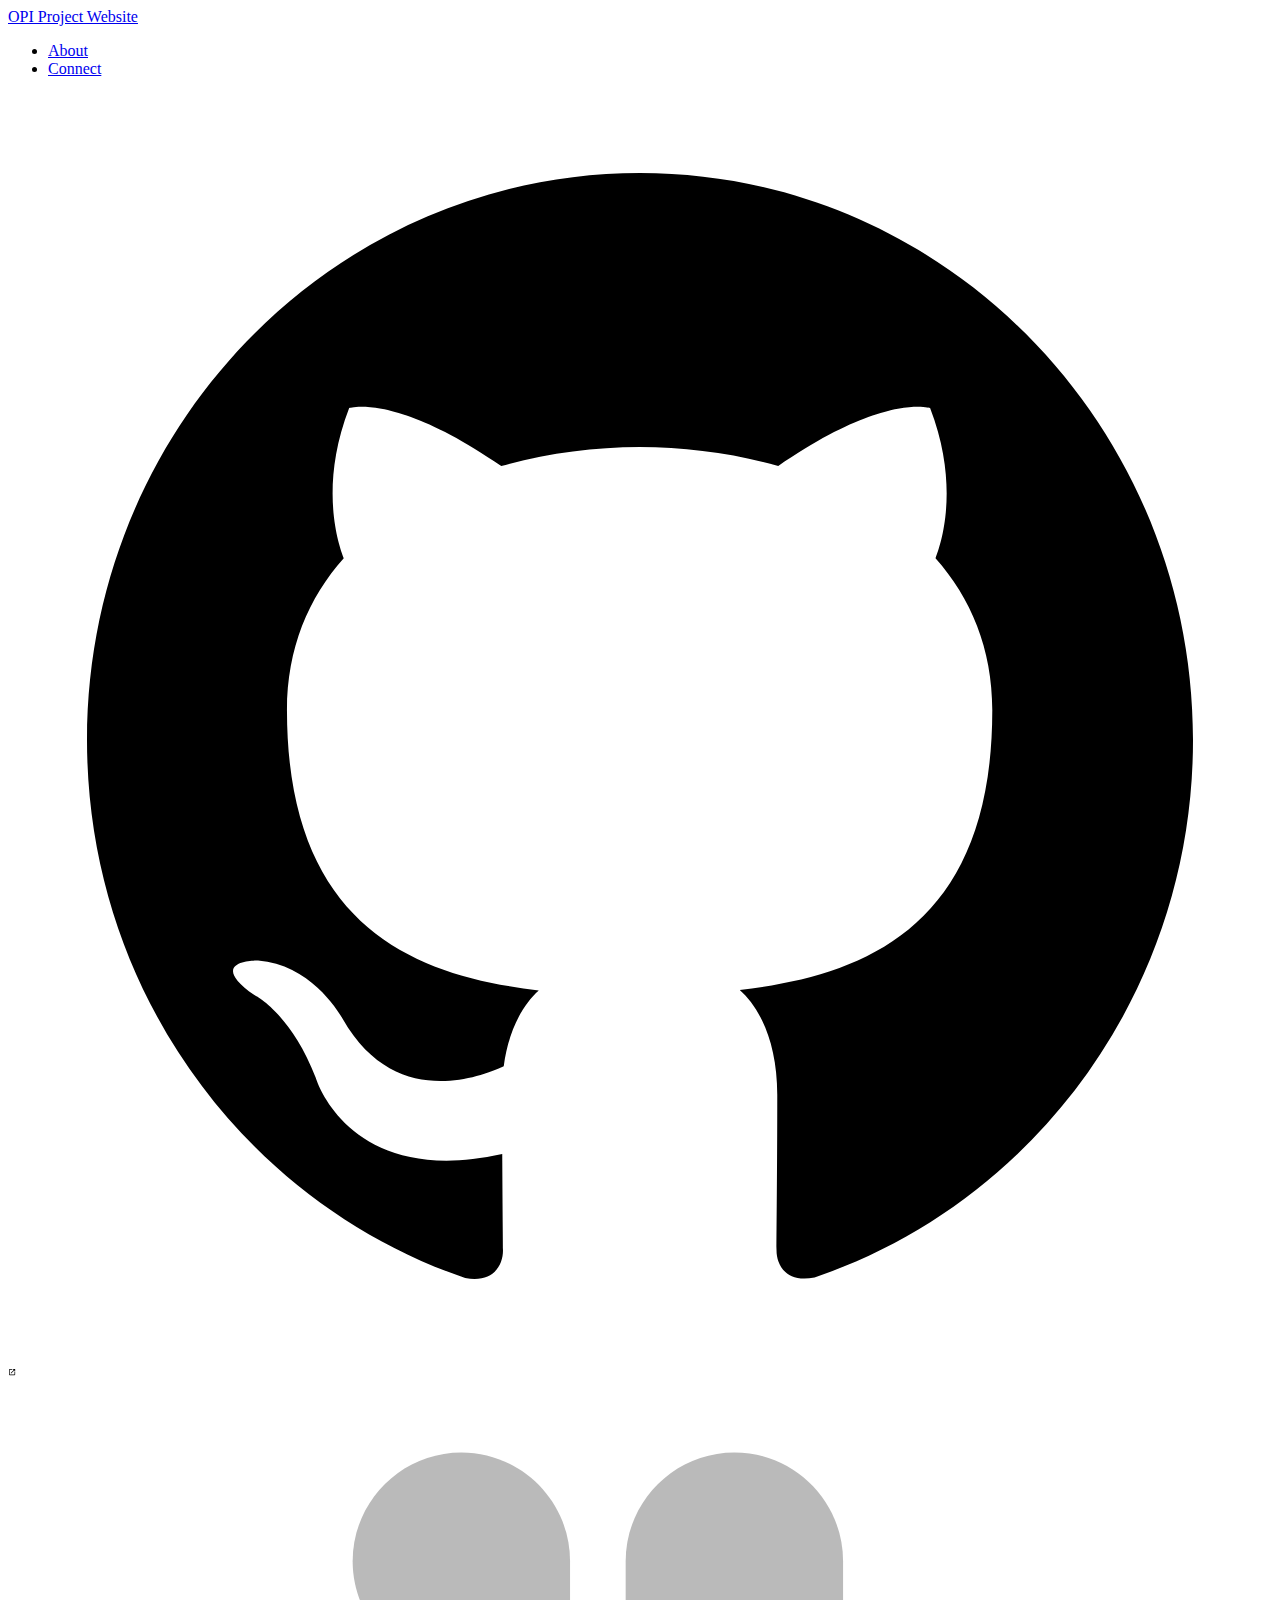
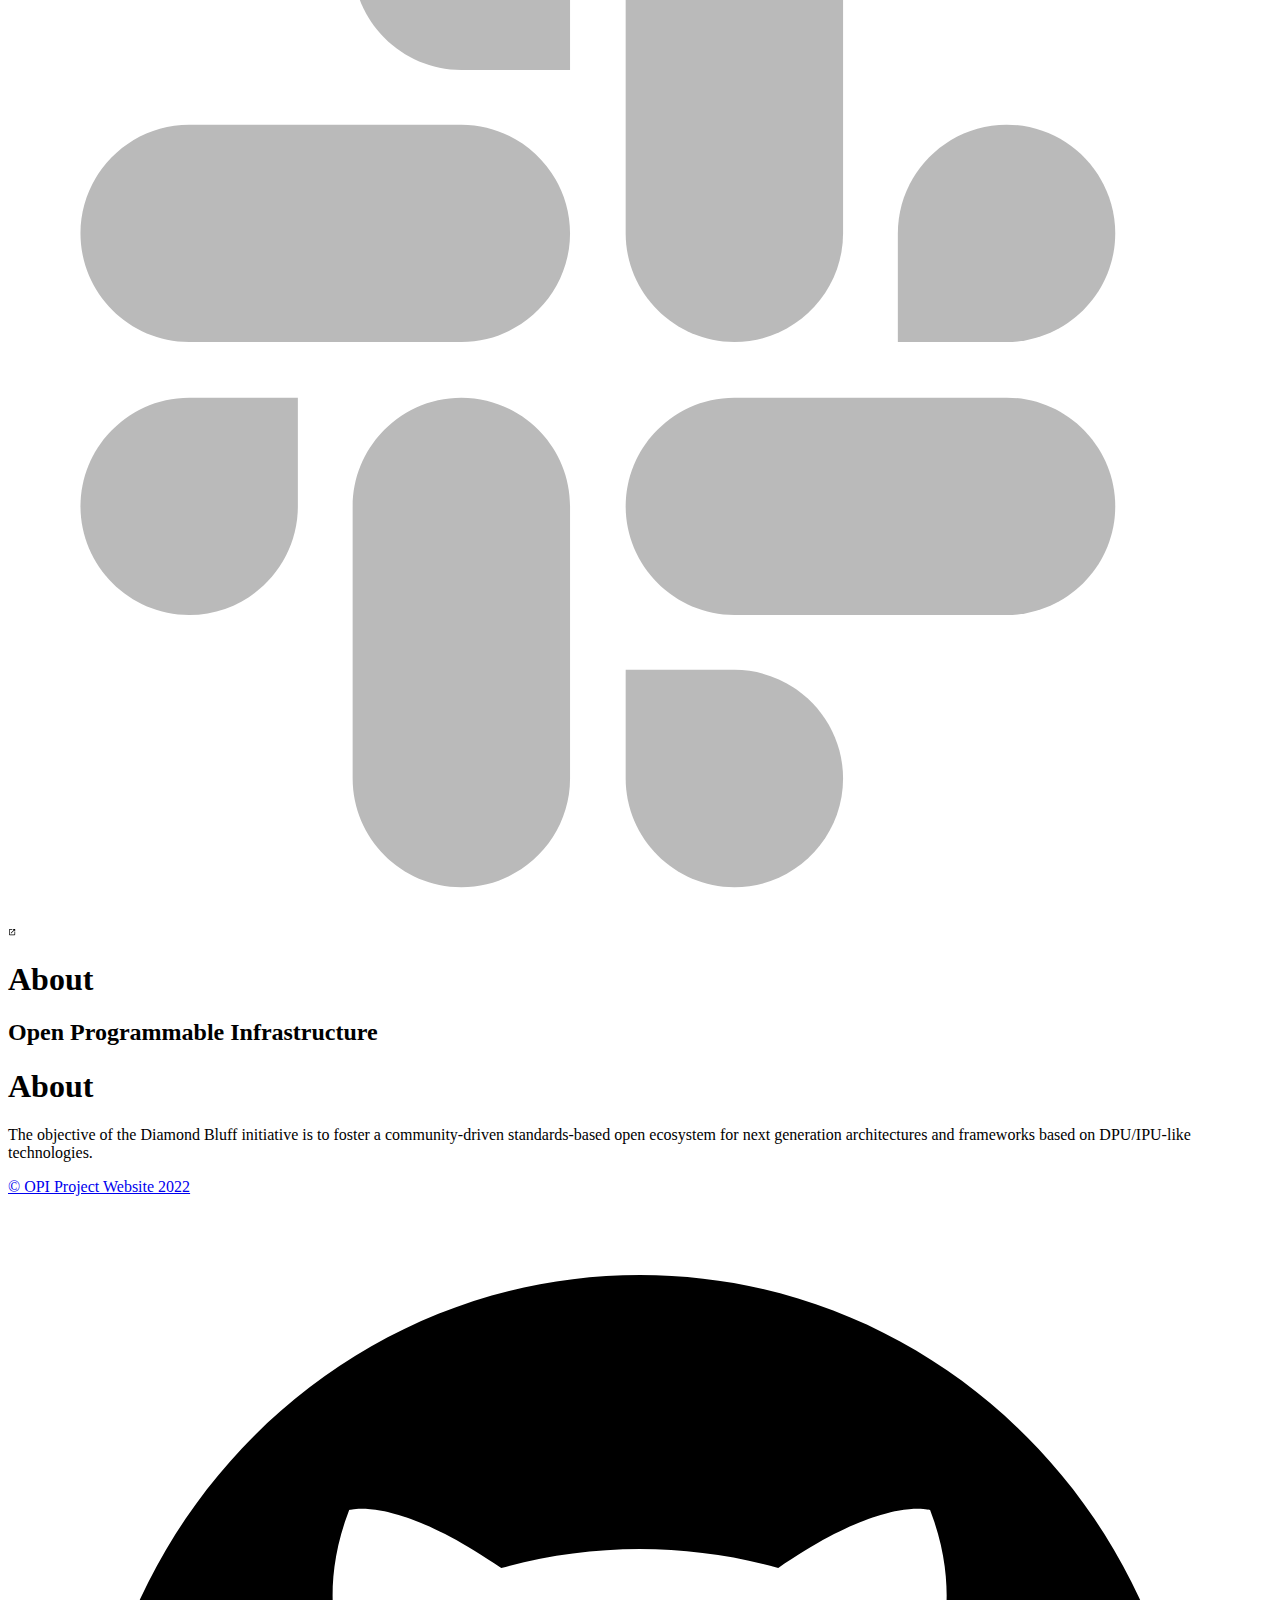
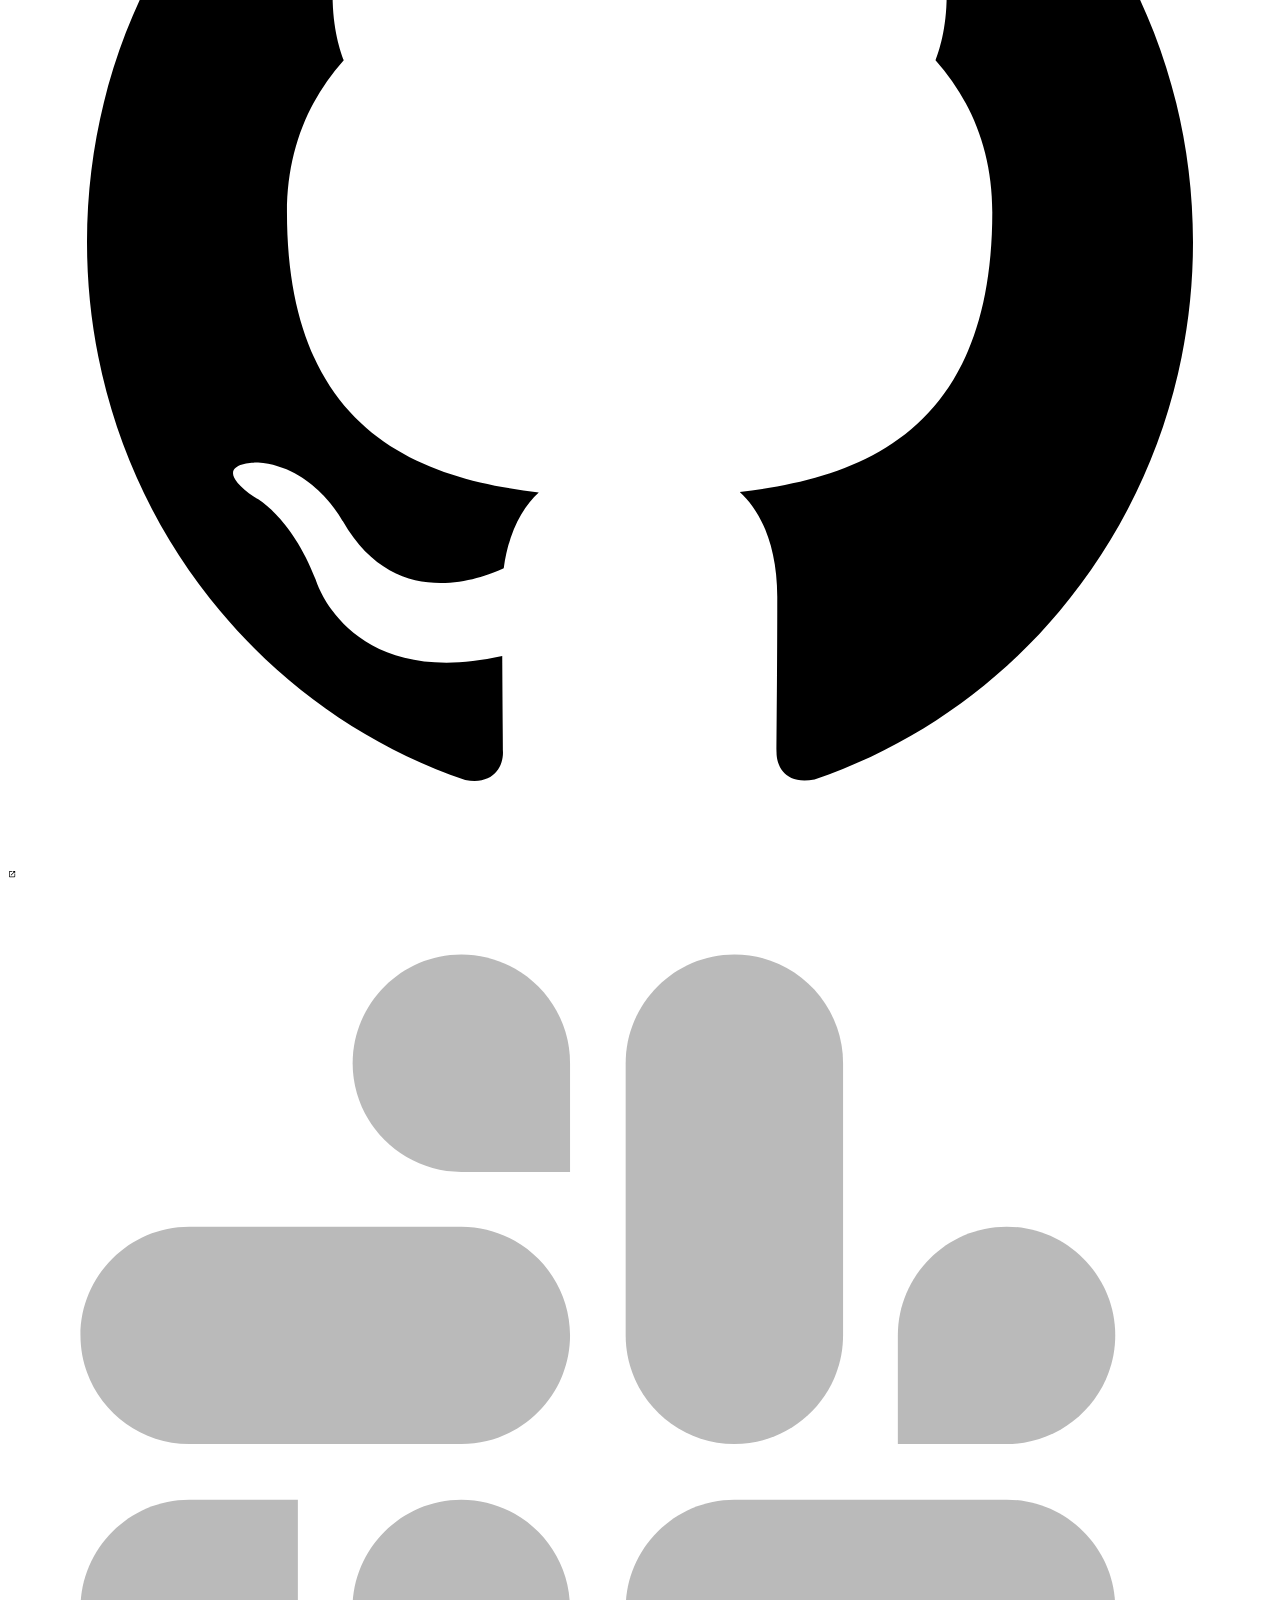
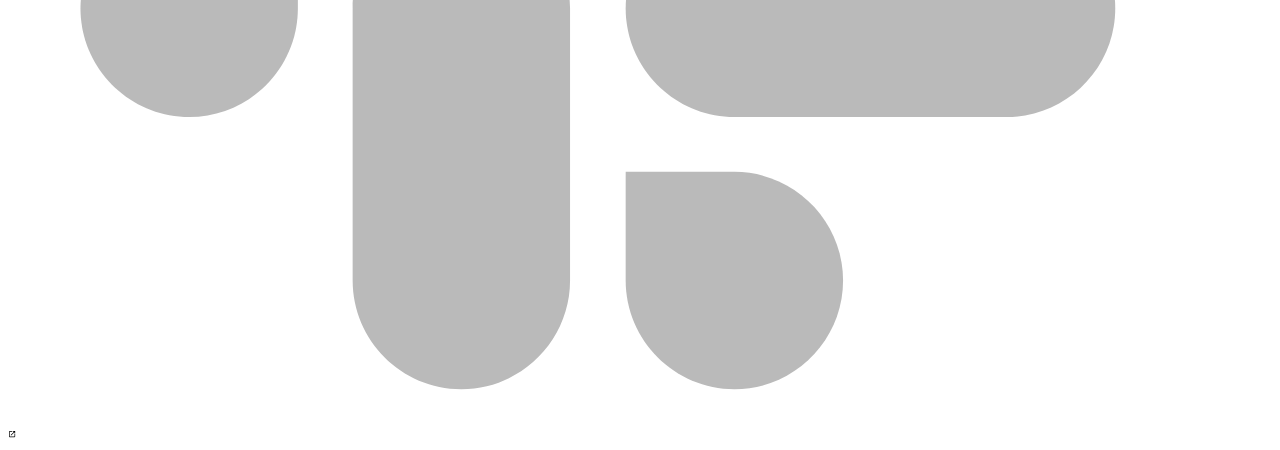
==== about/index.html @ c7d94b2c "deploy: b02a32636e5a30205571e48779e939ebb39cc291" ====
<!doctype html><html lang=en-us>
<head>
<meta charset=utf-8>
<meta http-equiv=x-ua-compatible content="IE=edge,chrome=1">
<title>About | OPI Project Website</title><meta name=viewport content="width=device-width,minimum-scale=1">
<meta name=description content="Open Programmable Infrastructure">
<meta name=generator content="Hugo 0.93.1">
<meta name=robots content="noindex, nofollow">
<link rel=stylesheet href=/ananke/css/main.min.css>
<meta property="og:title" content="About">
<meta property="og:description" content="Open Programmable Infrastructure">
<meta property="og:type" content="article">
<meta property="og:url" content="https://Diamond-Bluff.github.io/about/"><meta property="article:section" content>
<meta itemprop=name content="About">
<meta itemprop=description content="Open Programmable Infrastructure">
<meta itemprop=wordCount content="25">
<meta itemprop=keywords content><meta name=twitter:card content="summary">
<meta name=twitter:title content="About">
<meta name=twitter:description content="Open Programmable Infrastructure">
</head><body class="ma0 avenir bg-near-white">
<header class="cover bg-top" style=background-image:url(https://Diamond-Bluff.github.io/diamond-bluff-wi.jpg)>
<div class=bg-black-60>
<nav class="pv3 ph3 ph4-ns" role=navigation>
<div class="flex-l justify-between items-center center">
<a href=/ class="f3 fw2 hover-white no-underline white-90 dib">
OPI Project Website
</a>
<div class="flex-l items-center">
<ul class="pl0 mr3">
<li class="list f5 f4-ns fw4 dib pr3">
<a class="hover-white no-underline white-90" href=/about/ title="About page">
About
</a>
</li><li class="list f5 f4-ns fw4 dib pr3">
<a class="hover-white no-underline white-90" href=/join/ title="Connect page">
Connect
</a>
</li></ul><div class=ananke-socials>
<a href=https://github.com/Diamond-Bluff target=_blank class="github ananke-social-link link-transition stackoverflow link dib z-999 pt3 pt0-l mr1" title="GitHub link" rel=noopener aria-label="follow on GitHub——Opens in a new window">
<span class=icon><svg style="enable-background:new 0 0 512 512" viewBox="0 0 512 512" xmlns="http://www.w3.org/2000/svg" xmlns:xlink="http://www.w3.org/1999/xlink"><path d="M256 32C132.3 32 32 134.8 32 261.7c0 101.5 64.2 187.5 153.2 217.9 11.2 2.1 15.3-5 15.3-11.1.0-5.5-.2-19.9-.3-39.1-62.3 13.9-75.5-30.8-75.5-30.8-10.2-26.5-24.9-33.6-24.9-33.6-20.3-14.3 1.5-14 1.5-14 22.5 1.6 34.3 23.7 34.3 23.7 20 35.1 52.4 25 65.2 19.1 2-14.8 7.8-25 14.2-30.7-49.7-5.8-102-25.5-102-113.5.0-25.1 8.7-45.6 23-61.6-2.3-5.8-10-29.2 2.2-60.8.0.0 18.8-6.2 61.6 23.5 17.9-5.1 37-7.6 56.1-7.7 19 .1 38.2 2.6 56.1 7.7 42.8-29.7 61.5-23.5 61.5-23.5 12.2 31.6 4.5 55 2.2 60.8 14.3 16.1 23 36.6 23 61.6.0 88.2-52.4 107.6-102.3 113.3 8 7.1 15.2 21.1 15.2 42.5.0 30.7-.3 55.5-.3 63 0 6.1 4 13.3 15.4 11C415.9 449.1 480 363.1 480 261.7 480 134.8 379.7 32 256 32z"/></svg>
</span>
<span class=new-window><svg height="8" style="enable-background:new 0 0 1000 1000" viewBox="0 0 1e3 1e3" xmlns="http://www.w3.org/2000/svg" xmlns:xlink="http://www.w3.org/1999/xlink"><path d="M598 128h298v298h-86V274L392 692l-60-60 418-418H598v-86zM810 810V512h86v298c0 46-40 86-86 86H214c-48 0-86-40-86-86V214c0-46 38-86 86-86h298v86H214v596h596z" style="fill-rule:evenodd;clip-rule:evenodd"/></svg>
</span></a>
<a href=https://join.slack.com/t/opi-project/signup target=_blank class="slack ananke-social-link link-transition stackoverflow link dib z-999 pt3 pt0-l mr1" title="Slack link" rel=noopener aria-label="follow on Slack——Opens in a new window">
<span class=icon><svg style="enable-background:new 65 65 150 135" viewBox="65 65 150 135" xmlns="http://www.w3.org/2000/svg"><style>.st0{fill:#bababa}</style><g><g><path class="st0" d="M99.4 151.2c0 7.1-5.8 12.9-12.9 12.9s-12.9-5.8-12.9-12.9 5.8-12.9 12.9-12.9h12.9v12.9z"/><path class="st0" d="M105.9 151.2c0-7.1 5.8-12.9 12.9-12.9s12.9 5.8 12.9 12.9v32.3c0 7.1-5.8 12.9-12.9 12.9s-12.9-5.8-12.9-12.9V151.2z"/></g><g><path class="st0" d="M118.8 99.4c-7.1.0-12.9-5.8-12.9-12.9s5.8-12.9 12.9-12.9 12.9 5.8 12.9 12.9v12.9H118.8z"/><path class="st0" d="M118.8 105.9c7.1.0 12.9 5.8 12.9 12.9s-5.8 12.9-12.9 12.9H86.5c-7.1.0-12.9-5.8-12.9-12.9s5.8-12.9 12.9-12.9h32.3z"/></g><g><path class="st0" d="M170.6 118.8c0-7.1 5.8-12.9 12.9-12.9s12.9 5.8 12.9 12.9-5.8 12.9-12.9 12.9h-12.9V118.8z"/><path class="st0" d="M164.1 118.8c0 7.1-5.8 12.9-12.9 12.9s-12.9-5.8-12.9-12.9V86.5c0-7.1 5.8-12.9 12.9-12.9s12.9 5.8 12.9 12.9v32.3z"/></g><g><path class="st0" d="M151.2 170.6c7.1.0 12.9 5.8 12.9 12.9s-5.8 12.9-12.9 12.9-12.9-5.8-12.9-12.9v-12.9h12.9z"/><path class="st0" d="M151.2 164.1c-7.1.0-12.9-5.8-12.9-12.9s5.8-12.9 12.9-12.9h32.3c7.1.0 12.9 5.8 12.9 12.9s-5.8 12.9-12.9 12.9H151.2z"/></g></g></svg>
</span>
<span class=new-window><svg height="8" style="enable-background:new 0 0 1000 1000" viewBox="0 0 1e3 1e3" xmlns="http://www.w3.org/2000/svg" xmlns:xlink="http://www.w3.org/1999/xlink"><path d="M598 128h298v298h-86V274L392 692l-60-60 418-418H598v-86zM810 810V512h86v298c0 46-40 86-86 86H214c-48 0-86-40-86-86V214c0-46 38-86 86-86h298v86H214v596h596z" style="fill-rule:evenodd;clip-rule:evenodd"/></svg>
</span></a>
</div></div></div></nav><div class="tc-l pv6 ph3 ph4-ns">
<h1 class="f2 f1-l fw2 white-90 mb0 lh-title">About</h1><h2 class="fw1 f5 f3-l white-80 measure-wide-l center lh-copy mt3 mb4">
Open Programmable Infrastructure
</h2></div></div></header><main class=pb7 role=main>
<div class="flex-l mt2 mw8 center">
<article class="center cf pv5 ph3 ph4-ns mw7">
<header>
<p class="f6 b helvetica tracked">
</p><h1 class=f1>
About
</h1></header><div class="nested-copy-line-height lh-copy f4 nested-links mid-gray">
<p>The objective of the Diamond Bluff initiative is to foster a community-driven
standards-based open ecosystem for next generation architectures and frameworks
based on DPU/IPU-like technologies.</p></div></article></div></main><footer class="bg-black bottom-0 w-100 pa3" role=contentinfo>
<div class="flex justify-between">
<a class="f4 fw4 hover-white no-underline white-70 dn dib-ns pv2 ph3" href=https://Diamond-Bluff.github.io/>
&copy; OPI Project Website 2022
</a>
<div>
<div class=ananke-socials>
<a href=https://github.com/Diamond-Bluff target=_blank class="github ananke-social-link link-transition stackoverflow link dib z-999 pt3 pt0-l mr1" title="GitHub link" rel=noopener aria-label="follow on GitHub——Opens in a new window">
<span class=icon><svg style="enable-background:new 0 0 512 512" viewBox="0 0 512 512" xmlns="http://www.w3.org/2000/svg" xmlns:xlink="http://www.w3.org/1999/xlink"><path d="M256 32C132.3 32 32 134.8 32 261.7c0 101.5 64.2 187.5 153.2 217.9 11.2 2.1 15.3-5 15.3-11.1.0-5.5-.2-19.9-.3-39.1-62.3 13.9-75.5-30.8-75.5-30.8-10.2-26.5-24.9-33.6-24.9-33.6-20.3-14.3 1.5-14 1.5-14 22.5 1.6 34.3 23.7 34.3 23.7 20 35.1 52.4 25 65.2 19.1 2-14.8 7.8-25 14.2-30.7-49.7-5.8-102-25.5-102-113.5.0-25.1 8.7-45.6 23-61.6-2.3-5.8-10-29.2 2.2-60.8.0.0 18.8-6.2 61.6 23.5 17.9-5.1 37-7.6 56.1-7.7 19 .1 38.2 2.6 56.1 7.7 42.8-29.7 61.5-23.5 61.5-23.5 12.2 31.6 4.5 55 2.2 60.8 14.3 16.1 23 36.6 23 61.6.0 88.2-52.4 107.6-102.3 113.3 8 7.1 15.2 21.1 15.2 42.5.0 30.7-.3 55.5-.3 63 0 6.1 4 13.3 15.4 11C415.9 449.1 480 363.1 480 261.7 480 134.8 379.7 32 256 32z"/></svg>
</span>
<span class=new-window><svg height="8" style="enable-background:new 0 0 1000 1000" viewBox="0 0 1e3 1e3" xmlns="http://www.w3.org/2000/svg" xmlns:xlink="http://www.w3.org/1999/xlink"><path d="M598 128h298v298h-86V274L392 692l-60-60 418-418H598v-86zM810 810V512h86v298c0 46-40 86-86 86H214c-48 0-86-40-86-86V214c0-46 38-86 86-86h298v86H214v596h596z" style="fill-rule:evenodd;clip-rule:evenodd"/></svg>
</span></a>
<a href=https://join.slack.com/t/opi-project/signup target=_blank class="slack ananke-social-link link-transition stackoverflow link dib z-999 pt3 pt0-l mr1" title="Slack link" rel=noopener aria-label="follow on Slack——Opens in a new window">
<span class=icon><svg style="enable-background:new 65 65 150 135" viewBox="65 65 150 135" xmlns="http://www.w3.org/2000/svg"><style>.st0{fill:#bababa}</style><g><g><path class="st0" d="M99.4 151.2c0 7.1-5.8 12.9-12.9 12.9s-12.9-5.8-12.9-12.9 5.8-12.9 12.9-12.9h12.9v12.9z"/><path class="st0" d="M105.9 151.2c0-7.1 5.8-12.9 12.9-12.9s12.9 5.8 12.9 12.9v32.3c0 7.1-5.8 12.9-12.9 12.9s-12.9-5.8-12.9-12.9V151.2z"/></g><g><path class="st0" d="M118.8 99.4c-7.1.0-12.9-5.8-12.9-12.9s5.8-12.9 12.9-12.9 12.9 5.8 12.9 12.9v12.9H118.8z"/><path class="st0" d="M118.8 105.9c7.1.0 12.9 5.8 12.9 12.9s-5.8 12.9-12.9 12.9H86.5c-7.1.0-12.9-5.8-12.9-12.9s5.8-12.9 12.9-12.9h32.3z"/></g><g><path class="st0" d="M170.6 118.8c0-7.1 5.8-12.9 12.9-12.9s12.9 5.8 12.9 12.9-5.8 12.9-12.9 12.9h-12.9V118.8z"/><path class="st0" d="M164.1 118.8c0 7.1-5.8 12.9-12.9 12.9s-12.9-5.8-12.9-12.9V86.5c0-7.1 5.8-12.9 12.9-12.9s12.9 5.8 12.9 12.9v32.3z"/></g><g><path class="st0" d="M151.2 170.6c7.1.0 12.9 5.8 12.9 12.9s-5.8 12.9-12.9 12.9-12.9-5.8-12.9-12.9v-12.9h12.9z"/><path class="st0" d="M151.2 164.1c-7.1.0-12.9-5.8-12.9-12.9s5.8-12.9 12.9-12.9h32.3c7.1.0 12.9 5.8 12.9 12.9s-5.8 12.9-12.9 12.9H151.2z"/></g></g></svg>
</span>
<span class=new-window><svg height="8" style="enable-background:new 0 0 1000 1000" viewBox="0 0 1e3 1e3" xmlns="http://www.w3.org/2000/svg" xmlns:xlink="http://www.w3.org/1999/xlink"><path d="M598 128h298v298h-86V274L392 692l-60-60 418-418H598v-86zM810 810V512h86v298c0 46-40 86-86 86H214c-48 0-86-40-86-86V214c0-46 38-86 86-86h298v86H214v596h596z" style="fill-rule:evenodd;clip-rule:evenodd"/></svg>
</span></a>
</div></div></div></footer></body></html>
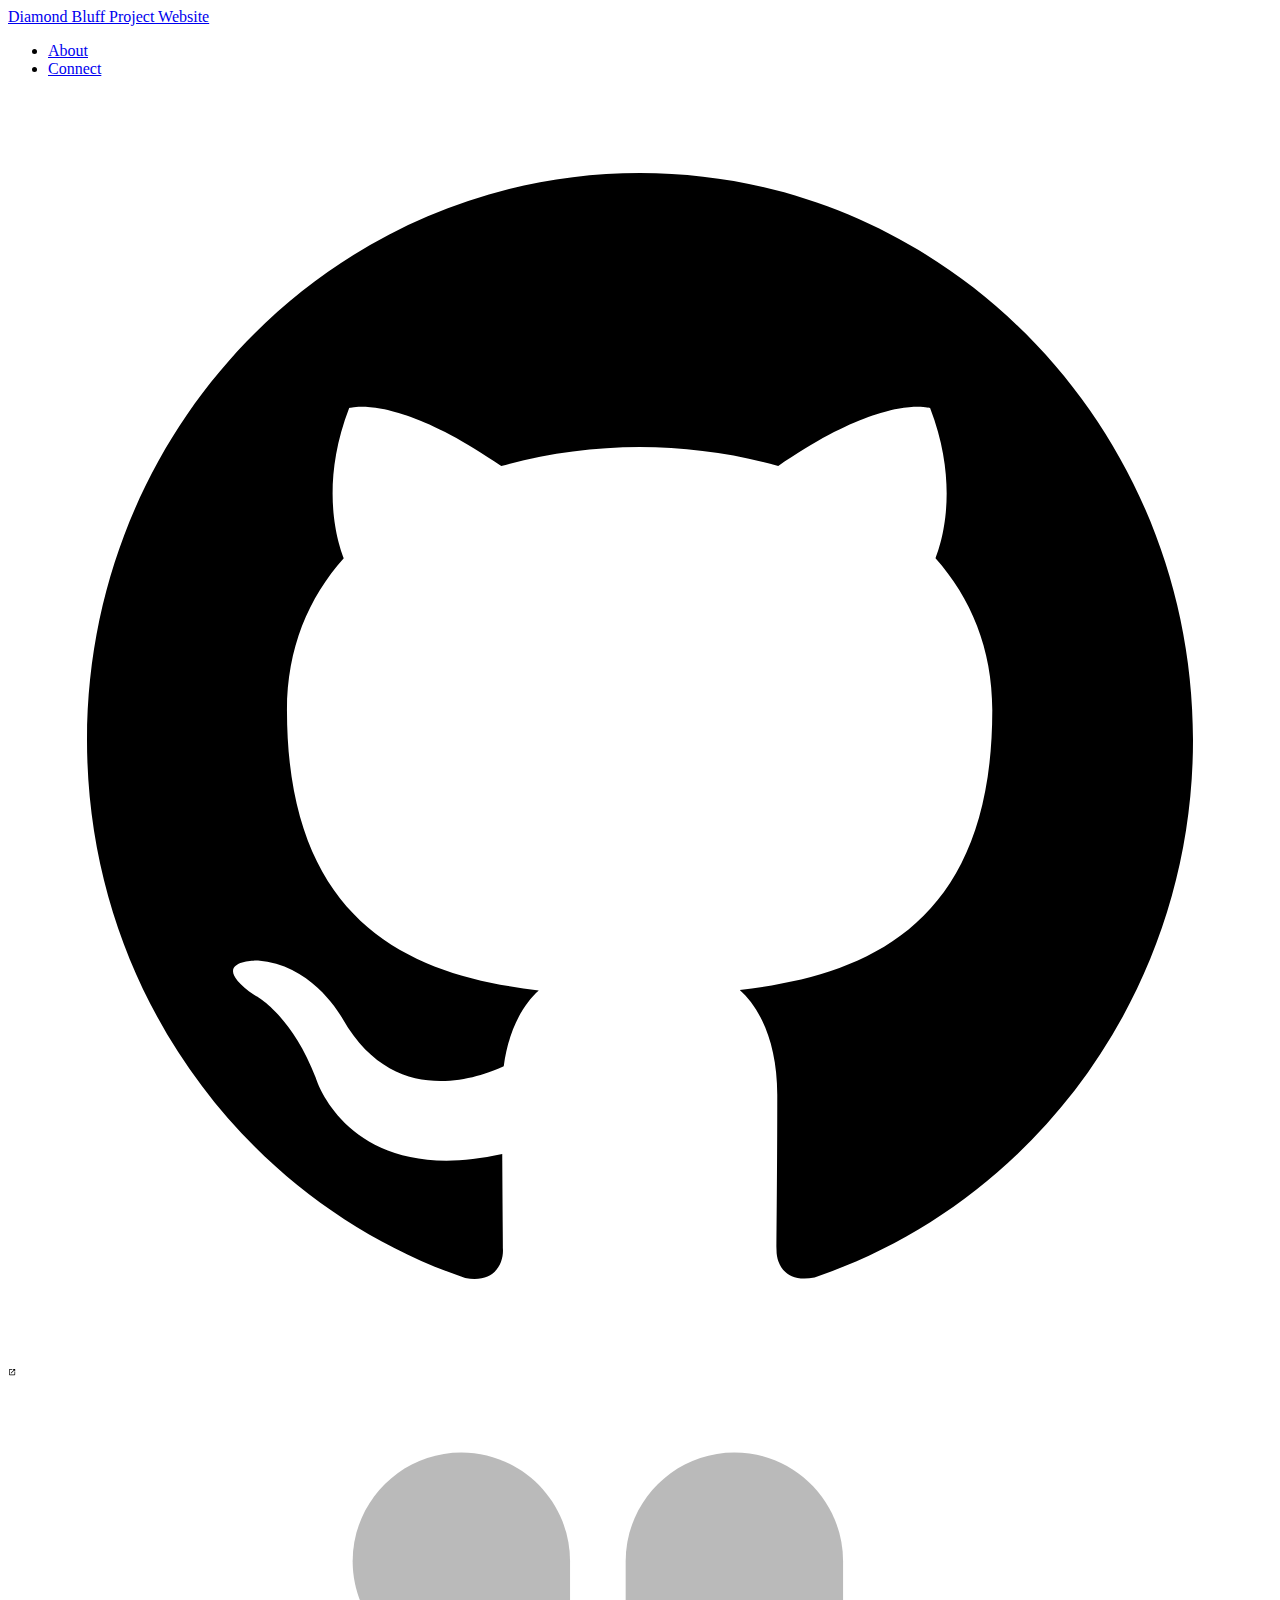
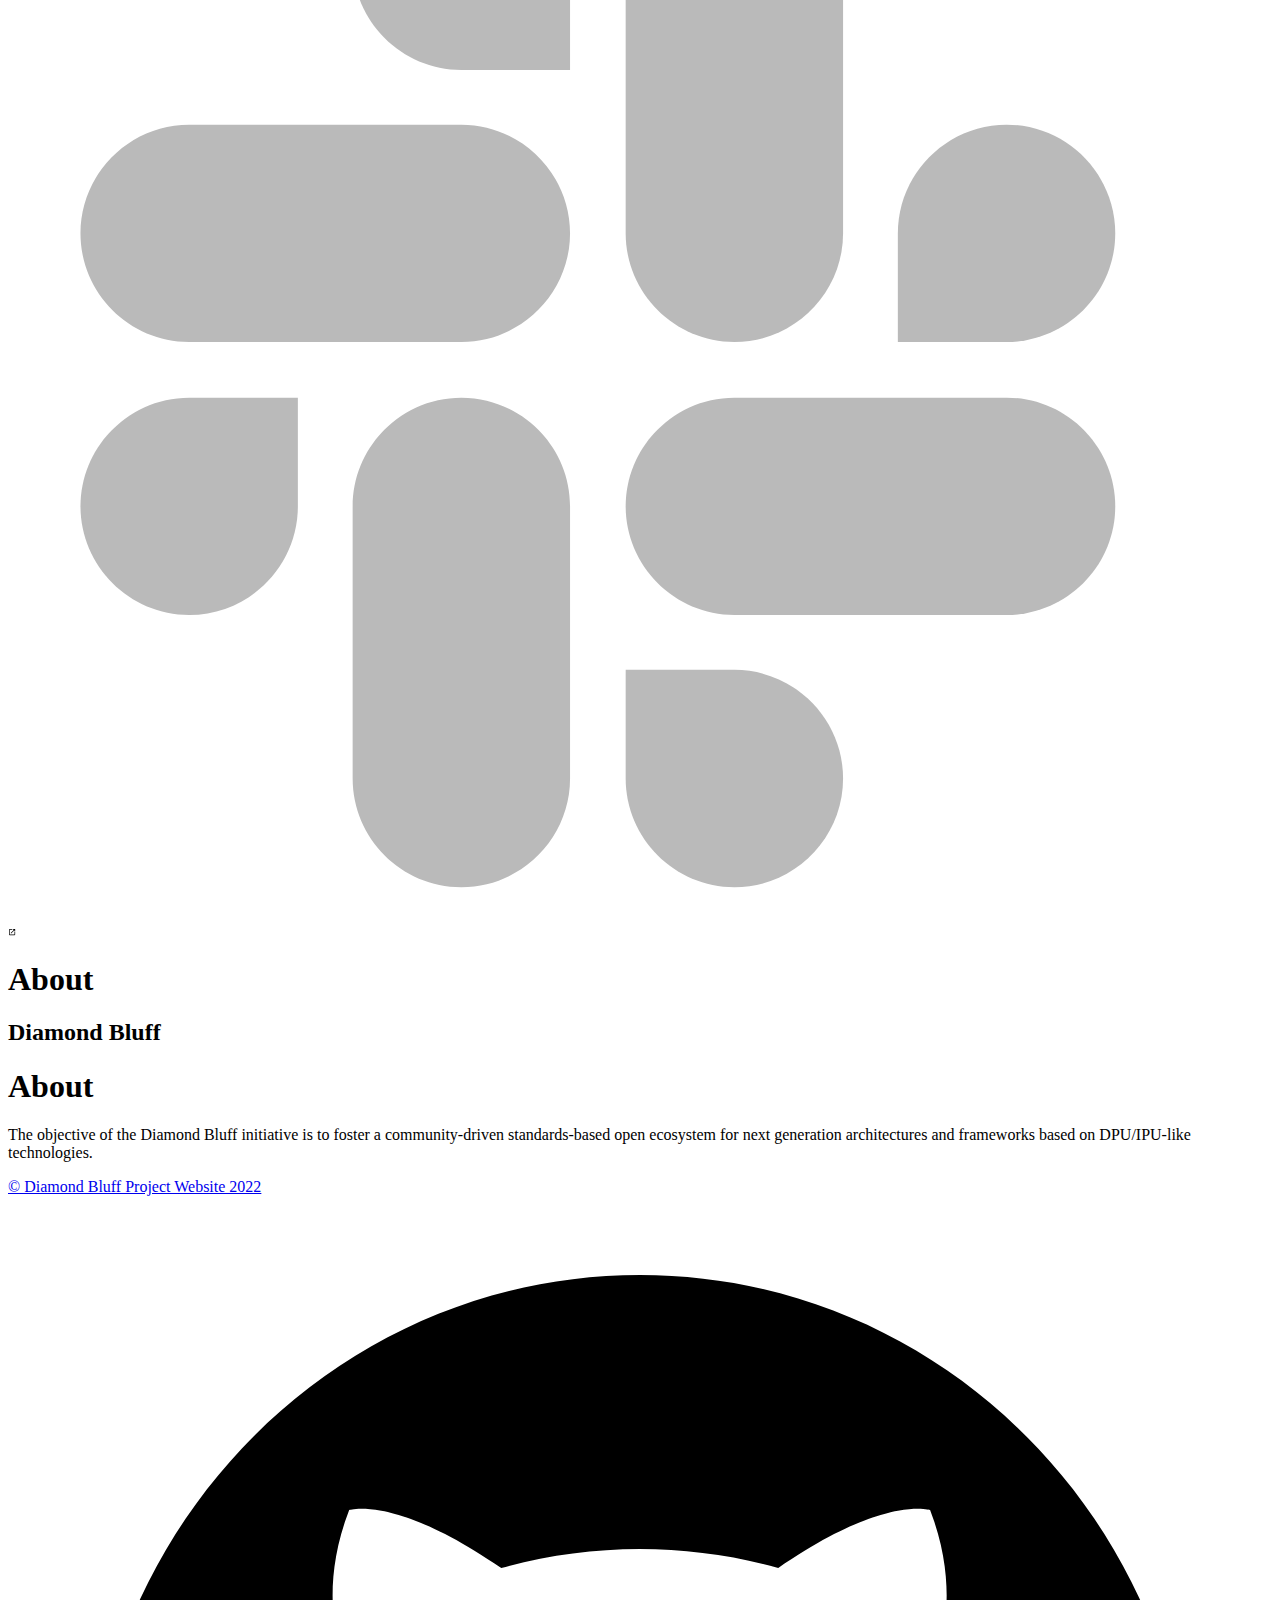
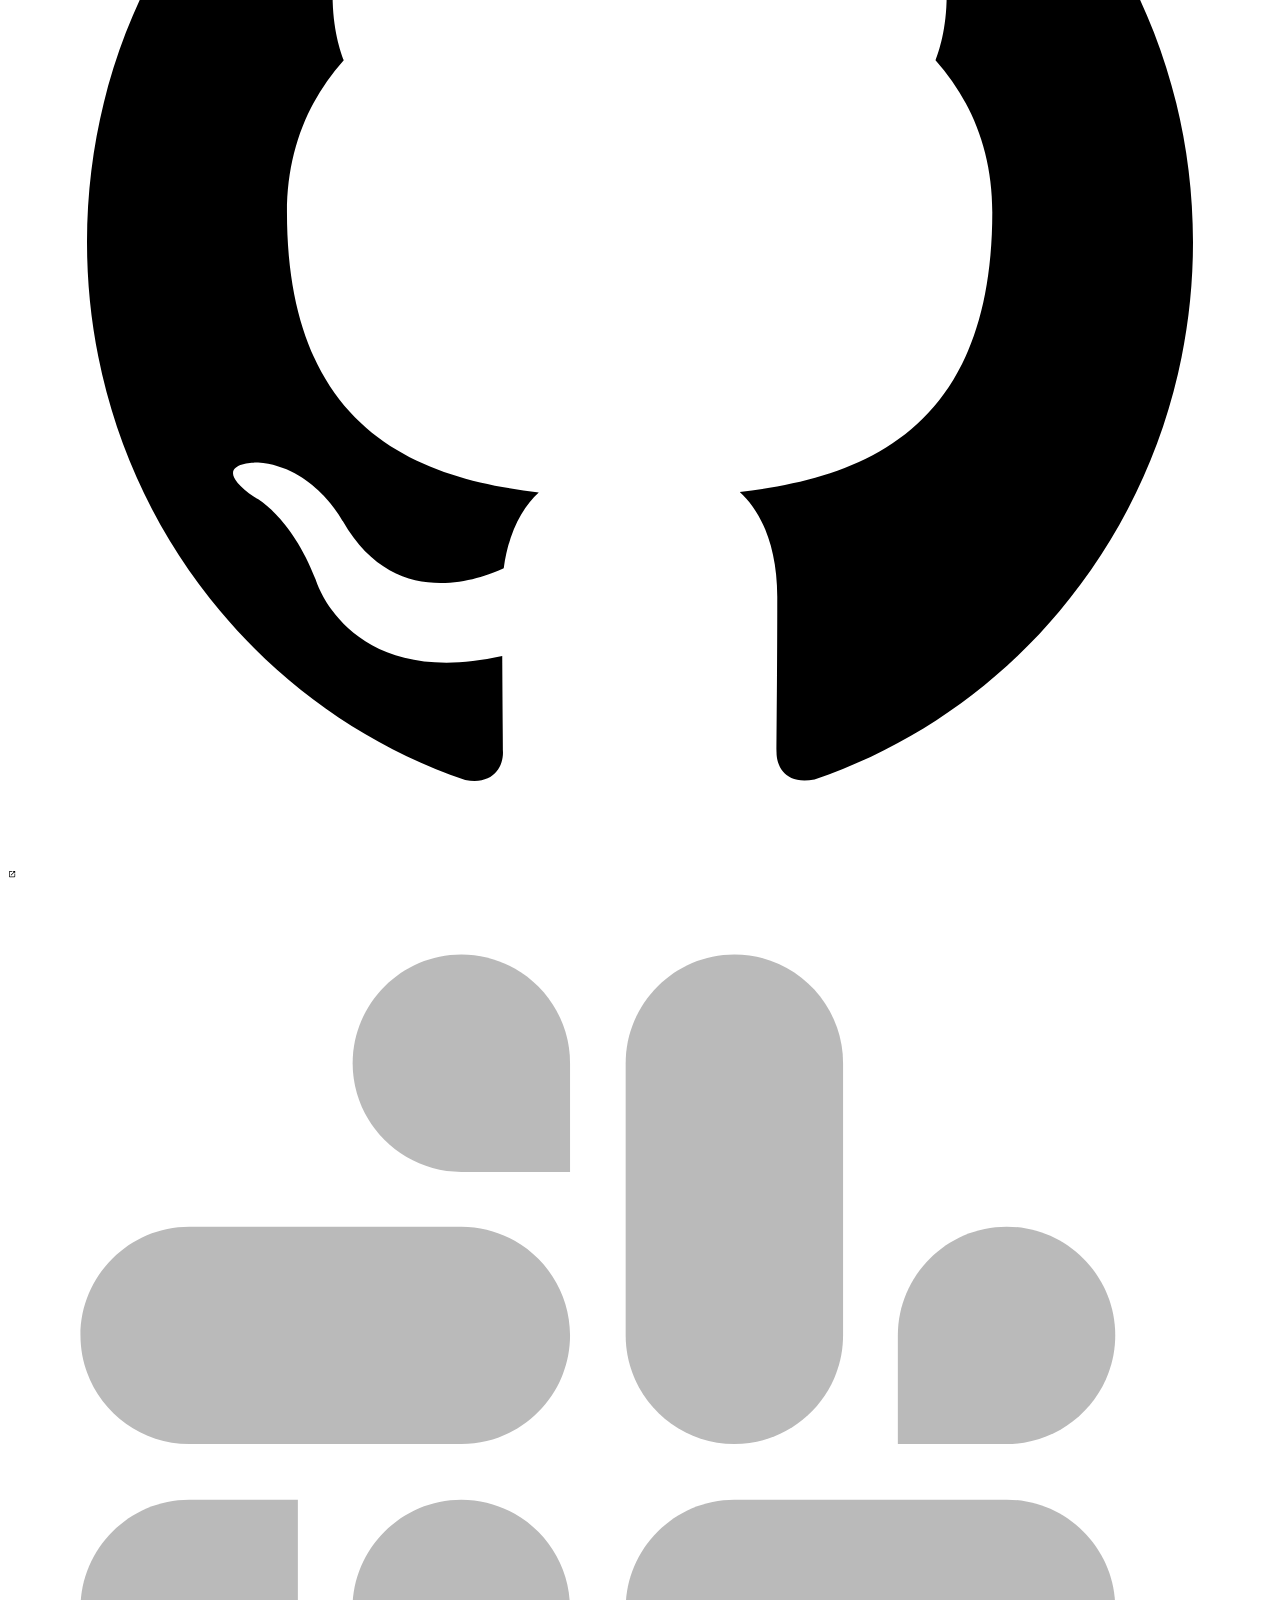
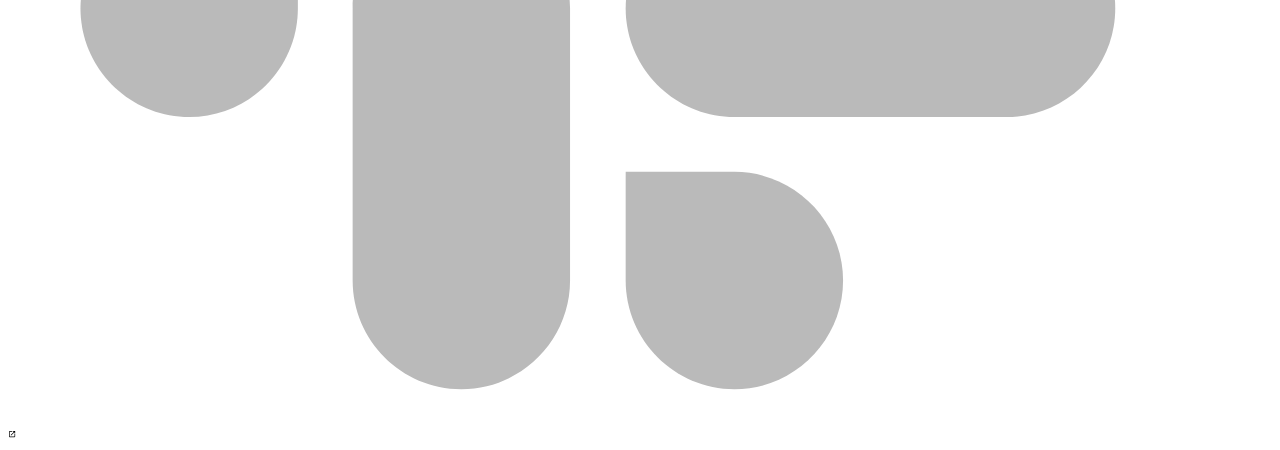
==== commit e813c417: "deploy: 49fc7ecc17fbb0e3be43a04c9b9063db1f258f5f" ====
--- a/about/index.html
+++ b/about/index.html
@@ -1,79 +1,3 @@
-<!doctype html><html lang=en-us>
-<head>
-<meta charset=utf-8>
-<meta http-equiv=x-ua-compatible content="IE=edge,chrome=1">
-<title>About | OPI Project Website</title><meta name=viewport content="width=device-width,minimum-scale=1">
-<meta name=description content="Open Programmable Infrastructure">
-<meta name=generator content="Hugo 0.93.1">
-<meta name=robots content="noindex, nofollow">
-<link rel=stylesheet href=/ananke/css/main.min.css>
-<meta property="og:title" content="About">
-<meta property="og:description" content="Open Programmable Infrastructure">
-<meta property="og:type" content="article">
-<meta property="og:url" content="https://Diamond-Bluff.github.io/about/"><meta property="article:section" content>
-<meta itemprop=name content="About">
-<meta itemprop=description content="Open Programmable Infrastructure">
-<meta itemprop=wordCount content="25">
-<meta itemprop=keywords content><meta name=twitter:card content="summary">
-<meta name=twitter:title content="About">
-<meta name=twitter:description content="Open Programmable Infrastructure">
-</head><body class="ma0 avenir bg-near-white">
-<header class="cover bg-top" style=background-image:url(https://Diamond-Bluff.github.io/diamond-bluff-wi.jpg)>
-<div class=bg-black-60>
-<nav class="pv3 ph3 ph4-ns" role=navigation>
-<div class="flex-l justify-between items-center center">
-<a href=/ class="f3 fw2 hover-white no-underline white-90 dib">
-OPI Project Website
-</a>
-<div class="flex-l items-center">
-<ul class="pl0 mr3">
-<li class="list f5 f4-ns fw4 dib pr3">
-<a class="hover-white no-underline white-90" href=/about/ title="About page">
-About
-</a>
-</li><li class="list f5 f4-ns fw4 dib pr3">
-<a class="hover-white no-underline white-90" href=/join/ title="Connect page">
-Connect
-</a>
-</li></ul><div class=ananke-socials>
-<a href=https://github.com/Diamond-Bluff target=_blank class="github ananke-social-link link-transition stackoverflow link dib z-999 pt3 pt0-l mr1" title="GitHub link" rel=noopener aria-label="follow on GitHub——Opens in a new window">
-<span class=icon><svg style="enable-background:new 0 0 512 512" viewBox="0 0 512 512" xmlns="http://www.w3.org/2000/svg" xmlns:xlink="http://www.w3.org/1999/xlink"><path d="M256 32C132.3 32 32 134.8 32 261.7c0 101.5 64.2 187.5 153.2 217.9 11.2 2.1 15.3-5 15.3-11.1.0-5.5-.2-19.9-.3-39.1-62.3 13.9-75.5-30.8-75.5-30.8-10.2-26.5-24.9-33.6-24.9-33.6-20.3-14.3 1.5-14 1.5-14 22.5 1.6 34.3 23.7 34.3 23.7 20 35.1 52.4 25 65.2 19.1 2-14.8 7.8-25 14.2-30.7-49.7-5.8-102-25.5-102-113.5.0-25.1 8.7-45.6 23-61.6-2.3-5.8-10-29.2 2.2-60.8.0.0 18.8-6.2 61.6 23.5 17.9-5.1 37-7.6 56.1-7.7 19 .1 38.2 2.6 56.1 7.7 42.8-29.7 61.5-23.5 61.5-23.5 12.2 31.6 4.5 55 2.2 60.8 14.3 16.1 23 36.6 23 61.6.0 88.2-52.4 107.6-102.3 113.3 8 7.1 15.2 21.1 15.2 42.5.0 30.7-.3 55.5-.3 63 0 6.1 4 13.3 15.4 11C415.9 449.1 480 363.1 480 261.7 480 134.8 379.7 32 256 32z"/></svg>
-</span>
-<span class=new-window><svg height="8" style="enable-background:new 0 0 1000 1000" viewBox="0 0 1e3 1e3" xmlns="http://www.w3.org/2000/svg" xmlns:xlink="http://www.w3.org/1999/xlink"><path d="M598 128h298v298h-86V274L392 692l-60-60 418-418H598v-86zM810 810V512h86v298c0 46-40 86-86 86H214c-48 0-86-40-86-86V214c0-46 38-86 86-86h298v86H214v596h596z" style="fill-rule:evenodd;clip-rule:evenodd"/></svg>
-</span></a>
-<a href=https://join.slack.com/t/opi-project/signup target=_blank class="slack ananke-social-link link-transition stackoverflow link dib z-999 pt3 pt0-l mr1" title="Slack link" rel=noopener aria-label="follow on Slack——Opens in a new window">
-<span class=icon><svg style="enable-background:new 65 65 150 135" viewBox="65 65 150 135" xmlns="http://www.w3.org/2000/svg"><style>.st0{fill:#bababa}</style><g><g><path class="st0" d="M99.4 151.2c0 7.1-5.8 12.9-12.9 12.9s-12.9-5.8-12.9-12.9 5.8-12.9 12.9-12.9h12.9v12.9z"/><path class="st0" d="M105.9 151.2c0-7.1 5.8-12.9 12.9-12.9s12.9 5.8 12.9 12.9v32.3c0 7.1-5.8 12.9-12.9 12.9s-12.9-5.8-12.9-12.9V151.2z"/></g><g><path class="st0" d="M118.8 99.4c-7.1.0-12.9-5.8-12.9-12.9s5.8-12.9 12.9-12.9 12.9 5.8 12.9 12.9v12.9H118.8z"/><path class="st0" d="M118.8 105.9c7.1.0 12.9 5.8 12.9 12.9s-5.8 12.9-12.9 12.9H86.5c-7.1.0-12.9-5.8-12.9-12.9s5.8-12.9 12.9-12.9h32.3z"/></g><g><path class="st0" d="M170.6 118.8c0-7.1 5.8-12.9 12.9-12.9s12.9 5.8 12.9 12.9-5.8 12.9-12.9 12.9h-12.9V118.8z"/><path class="st0" d="M164.1 118.8c0 7.1-5.8 12.9-12.9 12.9s-12.9-5.8-12.9-12.9V86.5c0-7.1 5.8-12.9 12.9-12.9s12.9 5.8 12.9 12.9v32.3z"/></g><g><path class="st0" d="M151.2 170.6c7.1.0 12.9 5.8 12.9 12.9s-5.8 12.9-12.9 12.9-12.9-5.8-12.9-12.9v-12.9h12.9z"/><path class="st0" d="M151.2 164.1c-7.1.0-12.9-5.8-12.9-12.9s5.8-12.9 12.9-12.9h32.3c7.1.0 12.9 5.8 12.9 12.9s-5.8 12.9-12.9 12.9H151.2z"/></g></g></svg>
-</span>
-<span class=new-window><svg height="8" style="enable-background:new 0 0 1000 1000" viewBox="0 0 1e3 1e3" xmlns="http://www.w3.org/2000/svg" xmlns:xlink="http://www.w3.org/1999/xlink"><path d="M598 128h298v298h-86V274L392 692l-60-60 418-418H598v-86zM810 810V512h86v298c0 46-40 86-86 86H214c-48 0-86-40-86-86V214c0-46 38-86 86-86h298v86H214v596h596z" style="fill-rule:evenodd;clip-rule:evenodd"/></svg>
-</span></a>
-</div></div></div></nav><div class="tc-l pv6 ph3 ph4-ns">
-<h1 class="f2 f1-l fw2 white-90 mb0 lh-title">About</h1><h2 class="fw1 f5 f3-l white-80 measure-wide-l center lh-copy mt3 mb4">
-Open Programmable Infrastructure
-</h2></div></div></header><main class=pb7 role=main>
-<div class="flex-l mt2 mw8 center">
-<article class="center cf pv5 ph3 ph4-ns mw7">
-<header>
-<p class="f6 b helvetica tracked">
-</p><h1 class=f1>
-About
-</h1></header><div class="nested-copy-line-height lh-copy f4 nested-links mid-gray">
-<p>The objective of the Diamond Bluff initiative is to foster a community-driven
+<!doctype html><html lang=en-us><head><meta charset=utf-8><meta http-equiv=x-ua-compatible content="IE=edge,chrome=1"><title>About | Diamond Bluff Project Website</title><meta name=viewport content="width=device-width,minimum-scale=1"><meta name=description content="Diamond Bluff"><meta name=generator content="Hugo 0.96.0"><meta name=robots content="noindex, nofollow"><link rel=stylesheet href=/ananke/css/main.min.css><meta property="og:title" content="About"><meta property="og:description" content="Diamond Bluff"><meta property="og:type" content="article"><meta property="og:url" content="https://Diamond-Bluff.github.io/about/"><meta property="article:section" content><meta itemprop=name content="About"><meta itemprop=description content="Diamond Bluff"><meta itemprop=wordCount content="25"><meta itemprop=keywords content><meta name=twitter:card content="summary"><meta name=twitter:title content="About"><meta name=twitter:description content="Diamond Bluff"></head><body class="ma0 avenir bg-near-white"><header class="cover bg-top" style=background-image:url(https://Diamond-Bluff.github.io/diamond-bluff-wi.jpg)><div class=bg-black-60><nav class="pv3 ph3 ph4-ns" role=navigation><div class="flex-l justify-between items-center center"><a href=/ class="f3 fw2 hover-white no-underline white-90 dib">Diamond Bluff Project Website</a><div class="flex-l items-center"><ul class="pl0 mr3"><li class="list f5 f4-ns fw4 dib pr3"><a class="hover-white no-underline white-90" href=/about/ title="About page">About</a></li><li class="list f5 f4-ns fw4 dib pr3"><a class="hover-white no-underline white-90" href=/join/ title="Connect page">Connect</a></li></ul><div class=ananke-socials><a href=https://github.com/Diamond-Bluff target=_blank class="github ananke-social-link link-transition stackoverflow link dib z-999 pt3 pt0-l mr1" title="GitHub link" rel=noopener aria-label="follow on GitHub——Opens in a new window"><span class=icon><svg style="enable-background:new 0 0 512 512" viewBox="0 0 512 512" xmlns="http://www.w3.org/2000/svg" xmlns:xlink="http://www.w3.org/1999/xlink"><path d="M256 32C132.3 32 32 134.8 32 261.7c0 101.5 64.2 187.5 153.2 217.9 11.2 2.1 15.3-5 15.3-11.1.0-5.5-.2-19.9-.3-39.1-62.3 13.9-75.5-30.8-75.5-30.8-10.2-26.5-24.9-33.6-24.9-33.6-20.3-14.3 1.5-14 1.5-14 22.5 1.6 34.3 23.7 34.3 23.7 20 35.1 52.4 25 65.2 19.1 2-14.8 7.8-25 14.2-30.7-49.7-5.8-102-25.5-102-113.5.0-25.1 8.7-45.6 23-61.6-2.3-5.8-10-29.2 2.2-60.8.0.0 18.8-6.2 61.6 23.5 17.9-5.1 37-7.6 56.1-7.7 19 .1 38.2 2.6 56.1 7.7 42.8-29.7 61.5-23.5 61.5-23.5 12.2 31.6 4.5 55 2.2 60.8 14.3 16.1 23 36.6 23 61.6.0 88.2-52.4 107.6-102.3 113.3 8 7.1 15.2 21.1 15.2 42.5.0 30.7-.3 55.5-.3 63 0 6.1 4 13.3 15.4 11C415.9 449.1 480 363.1 480 261.7 480 134.8 379.7 32 256 32z"/></svg></span><span class=new-window><svg height="8" style="enable-background:new 0 0 1000 1000" viewBox="0 0 1e3 1e3" xmlns="http://www.w3.org/2000/svg" xmlns:xlink="http://www.w3.org/1999/xlink"><path d="M598 128h298v298h-86V274L392 692l-60-60 418-418H598v-86zM810 810V512h86v298c0 46-40 86-86 86H214c-48 0-86-40-86-86V214c0-46 38-86 86-86h298v86H214v596h596z" style="fill-rule:evenodd;clip-rule:evenodd"/></svg></span></a><a href=https://join.slack.com/t/opi-project/signup target=_blank class="slack ananke-social-link link-transition stackoverflow link dib z-999 pt3 pt0-l mr1" title="Slack link" rel=noopener aria-label="follow on Slack——Opens in a new window"><span class=icon><svg style="enable-background:new 65 65 150 135" viewBox="65 65 150 135" xmlns="http://www.w3.org/2000/svg"><style>.st0{fill:#bababa}</style><g><g><path class="st0" d="M99.4 151.2c0 7.1-5.8 12.9-12.9 12.9s-12.9-5.8-12.9-12.9 5.8-12.9 12.9-12.9h12.9v12.9z"/><path class="st0" d="M105.9 151.2c0-7.1 5.8-12.9 12.9-12.9s12.9 5.8 12.9 12.9v32.3c0 7.1-5.8 12.9-12.9 12.9s-12.9-5.8-12.9-12.9V151.2z"/></g><g><path class="st0" d="M118.8 99.4c-7.1.0-12.9-5.8-12.9-12.9s5.8-12.9 12.9-12.9 12.9 5.8 12.9 12.9v12.9H118.8z"/><path class="st0" d="M118.8 105.9c7.1.0 12.9 5.8 12.9 12.9s-5.8 12.9-12.9 12.9H86.5c-7.1.0-12.9-5.8-12.9-12.9s5.8-12.9 12.9-12.9h32.3z"/></g><g><path class="st0" d="M170.6 118.8c0-7.1 5.8-12.9 12.9-12.9s12.9 5.8 12.9 12.9-5.8 12.9-12.9 12.9h-12.9V118.8z"/><path class="st0" d="M164.1 118.8c0 7.1-5.8 12.9-12.9 12.9s-12.9-5.8-12.9-12.9V86.5c0-7.1 5.8-12.9 12.9-12.9s12.9 5.8 12.9 12.9v32.3z"/></g><g><path class="st0" d="M151.2 170.6c7.1.0 12.9 5.8 12.9 12.9s-5.8 12.9-12.9 12.9-12.9-5.8-12.9-12.9v-12.9h12.9z"/><path class="st0" d="M151.2 164.1c-7.1.0-12.9-5.8-12.9-12.9s5.8-12.9 12.9-12.9h32.3c7.1.0 12.9 5.8 12.9 12.9s-5.8 12.9-12.9 12.9H151.2z"/></g></g></svg></span><span class=new-window><svg height="8" style="enable-background:new 0 0 1000 1000" viewBox="0 0 1e3 1e3" xmlns="http://www.w3.org/2000/svg" xmlns:xlink="http://www.w3.org/1999/xlink"><path d="M598 128h298v298h-86V274L392 692l-60-60 418-418H598v-86zM810 810V512h86v298c0 46-40 86-86 86H214c-48 0-86-40-86-86V214c0-46 38-86 86-86h298v86H214v596h596z" style="fill-rule:evenodd;clip-rule:evenodd"/></svg></span></a></div></div></div></nav><div class="tc-l pv6 ph3 ph4-ns"><h1 class="f2 f1-l fw2 white-90 mb0 lh-title">About</h1><h2 class="fw1 f5 f3-l white-80 measure-wide-l center lh-copy mt3 mb4">Diamond Bluff</h2></div></div></header><main class=pb7 role=main><div class="flex-l mt2 mw8 center"><article class="center cf pv5 ph3 ph4-ns mw7"><header><p class="f6 b helvetica tracked"></p><h1 class=f1>About</h1></header><div class="nested-copy-line-height lh-copy f4 nested-links mid-gray"><p>The objective of the Diamond Bluff initiative is to foster a community-driven
 standards-based open ecosystem for next generation architectures and frameworks
-based on DPU/IPU-like technologies.</p></div></article></div></main><footer class="bg-black bottom-0 w-100 pa3" role=contentinfo>
-<div class="flex justify-between">
-<a class="f4 fw4 hover-white no-underline white-70 dn dib-ns pv2 ph3" href=https://Diamond-Bluff.github.io/>
-&copy; OPI Project Website 2022
-</a>
-<div>
-<div class=ananke-socials>
-<a href=https://github.com/Diamond-Bluff target=_blank class="github ananke-social-link link-transition stackoverflow link dib z-999 pt3 pt0-l mr1" title="GitHub link" rel=noopener aria-label="follow on GitHub——Opens in a new window">
-<span class=icon><svg style="enable-background:new 0 0 512 512" viewBox="0 0 512 512" xmlns="http://www.w3.org/2000/svg" xmlns:xlink="http://www.w3.org/1999/xlink"><path d="M256 32C132.3 32 32 134.8 32 261.7c0 101.5 64.2 187.5 153.2 217.9 11.2 2.1 15.3-5 15.3-11.1.0-5.5-.2-19.9-.3-39.1-62.3 13.9-75.5-30.8-75.5-30.8-10.2-26.5-24.9-33.6-24.9-33.6-20.3-14.3 1.5-14 1.5-14 22.5 1.6 34.3 23.7 34.3 23.7 20 35.1 52.4 25 65.2 19.1 2-14.8 7.8-25 14.2-30.7-49.7-5.8-102-25.5-102-113.5.0-25.1 8.7-45.6 23-61.6-2.3-5.8-10-29.2 2.2-60.8.0.0 18.8-6.2 61.6 23.5 17.9-5.1 37-7.6 56.1-7.7 19 .1 38.2 2.6 56.1 7.7 42.8-29.7 61.5-23.5 61.5-23.5 12.2 31.6 4.5 55 2.2 60.8 14.3 16.1 23 36.6 23 61.6.0 88.2-52.4 107.6-102.3 113.3 8 7.1 15.2 21.1 15.2 42.5.0 30.7-.3 55.5-.3 63 0 6.1 4 13.3 15.4 11C415.9 449.1 480 363.1 480 261.7 480 134.8 379.7 32 256 32z"/></svg>
-</span>
-<span class=new-window><svg height="8" style="enable-background:new 0 0 1000 1000" viewBox="0 0 1e3 1e3" xmlns="http://www.w3.org/2000/svg" xmlns:xlink="http://www.w3.org/1999/xlink"><path d="M598 128h298v298h-86V274L392 692l-60-60 418-418H598v-86zM810 810V512h86v298c0 46-40 86-86 86H214c-48 0-86-40-86-86V214c0-46 38-86 86-86h298v86H214v596h596z" style="fill-rule:evenodd;clip-rule:evenodd"/></svg>
-</span></a>
-<a href=https://join.slack.com/t/opi-project/signup target=_blank class="slack ananke-social-link link-transition stackoverflow link dib z-999 pt3 pt0-l mr1" title="Slack link" rel=noopener aria-label="follow on Slack——Opens in a new window">
-<span class=icon><svg style="enable-background:new 65 65 150 135" viewBox="65 65 150 135" xmlns="http://www.w3.org/2000/svg"><style>.st0{fill:#bababa}</style><g><g><path class="st0" d="M99.4 151.2c0 7.1-5.8 12.9-12.9 12.9s-12.9-5.8-12.9-12.9 5.8-12.9 12.9-12.9h12.9v12.9z"/><path class="st0" d="M105.9 151.2c0-7.1 5.8-12.9 12.9-12.9s12.9 5.8 12.9 12.9v32.3c0 7.1-5.8 12.9-12.9 12.9s-12.9-5.8-12.9-12.9V151.2z"/></g><g><path class="st0" d="M118.8 99.4c-7.1.0-12.9-5.8-12.9-12.9s5.8-12.9 12.9-12.9 12.9 5.8 12.9 12.9v12.9H118.8z"/><path class="st0" d="M118.8 105.9c7.1.0 12.9 5.8 12.9 12.9s-5.8 12.9-12.9 12.9H86.5c-7.1.0-12.9-5.8-12.9-12.9s5.8-12.9 12.9-12.9h32.3z"/></g><g><path class="st0" d="M170.6 118.8c0-7.1 5.8-12.9 12.9-12.9s12.9 5.8 12.9 12.9-5.8 12.9-12.9 12.9h-12.9V118.8z"/><path class="st0" d="M164.1 118.8c0 7.1-5.8 12.9-12.9 12.9s-12.9-5.8-12.9-12.9V86.5c0-7.1 5.8-12.9 12.9-12.9s12.9 5.8 12.9 12.9v32.3z"/></g><g><path class="st0" d="M151.2 170.6c7.1.0 12.9 5.8 12.9 12.9s-5.8 12.9-12.9 12.9-12.9-5.8-12.9-12.9v-12.9h12.9z"/><path class="st0" d="M151.2 164.1c-7.1.0-12.9-5.8-12.9-12.9s5.8-12.9 12.9-12.9h32.3c7.1.0 12.9 5.8 12.9 12.9s-5.8 12.9-12.9 12.9H151.2z"/></g></g></svg>
-</span>
-<span class=new-window><svg height="8" style="enable-background:new 0 0 1000 1000" viewBox="0 0 1e3 1e3" xmlns="http://www.w3.org/2000/svg" xmlns:xlink="http://www.w3.org/1999/xlink"><path d="M598 128h298v298h-86V274L392 692l-60-60 418-418H598v-86zM810 810V512h86v298c0 46-40 86-86 86H214c-48 0-86-40-86-86V214c0-46 38-86 86-86h298v86H214v596h596z" style="fill-rule:evenodd;clip-rule:evenodd"/></svg>
-</span></a>
-</div></div></div></footer></body></html>+based on DPU/IPU-like technologies.</p></div></article></div></main><footer class="bg-black bottom-0 w-100 pa3" role=contentinfo><div class="flex justify-between"><a class="f4 fw4 hover-white no-underline white-70 dn dib-ns pv2 ph3" href=https://Diamond-Bluff.github.io/>&copy; Diamond Bluff Project Website 2022</a><div><div class=ananke-socials><a href=https://github.com/Diamond-Bluff target=_blank class="github ananke-social-link link-transition stackoverflow link dib z-999 pt3 pt0-l mr1" title="GitHub link" rel=noopener aria-label="follow on GitHub——Opens in a new window"><span class=icon><svg style="enable-background:new 0 0 512 512" viewBox="0 0 512 512" xmlns="http://www.w3.org/2000/svg" xmlns:xlink="http://www.w3.org/1999/xlink"><path d="M256 32C132.3 32 32 134.8 32 261.7c0 101.5 64.2 187.5 153.2 217.9 11.2 2.1 15.3-5 15.3-11.1.0-5.5-.2-19.9-.3-39.1-62.3 13.9-75.5-30.8-75.5-30.8-10.2-26.5-24.9-33.6-24.9-33.6-20.3-14.3 1.5-14 1.5-14 22.5 1.6 34.3 23.7 34.3 23.7 20 35.1 52.4 25 65.2 19.1 2-14.8 7.8-25 14.2-30.7-49.7-5.8-102-25.5-102-113.5.0-25.1 8.7-45.6 23-61.6-2.3-5.8-10-29.2 2.2-60.8.0.0 18.8-6.2 61.6 23.5 17.9-5.1 37-7.6 56.1-7.7 19 .1 38.2 2.6 56.1 7.7 42.8-29.7 61.5-23.5 61.5-23.5 12.2 31.6 4.5 55 2.2 60.8 14.3 16.1 23 36.6 23 61.6.0 88.2-52.4 107.6-102.3 113.3 8 7.1 15.2 21.1 15.2 42.5.0 30.7-.3 55.5-.3 63 0 6.1 4 13.3 15.4 11C415.9 449.1 480 363.1 480 261.7 480 134.8 379.7 32 256 32z"/></svg></span><span class=new-window><svg height="8" style="enable-background:new 0 0 1000 1000" viewBox="0 0 1e3 1e3" xmlns="http://www.w3.org/2000/svg" xmlns:xlink="http://www.w3.org/1999/xlink"><path d="M598 128h298v298h-86V274L392 692l-60-60 418-418H598v-86zM810 810V512h86v298c0 46-40 86-86 86H214c-48 0-86-40-86-86V214c0-46 38-86 86-86h298v86H214v596h596z" style="fill-rule:evenodd;clip-rule:evenodd"/></svg></span></a><a href=https://join.slack.com/t/opi-project/signup target=_blank class="slack ananke-social-link link-transition stackoverflow link dib z-999 pt3 pt0-l mr1" title="Slack link" rel=noopener aria-label="follow on Slack——Opens in a new window"><span class=icon><svg style="enable-background:new 65 65 150 135" viewBox="65 65 150 135" xmlns="http://www.w3.org/2000/svg"><style>.st0{fill:#bababa}</style><g><g><path class="st0" d="M99.4 151.2c0 7.1-5.8 12.9-12.9 12.9s-12.9-5.8-12.9-12.9 5.8-12.9 12.9-12.9h12.9v12.9z"/><path class="st0" d="M105.9 151.2c0-7.1 5.8-12.9 12.9-12.9s12.9 5.8 12.9 12.9v32.3c0 7.1-5.8 12.9-12.9 12.9s-12.9-5.8-12.9-12.9V151.2z"/></g><g><path class="st0" d="M118.8 99.4c-7.1.0-12.9-5.8-12.9-12.9s5.8-12.9 12.9-12.9 12.9 5.8 12.9 12.9v12.9H118.8z"/><path class="st0" d="M118.8 105.9c7.1.0 12.9 5.8 12.9 12.9s-5.8 12.9-12.9 12.9H86.5c-7.1.0-12.9-5.8-12.9-12.9s5.8-12.9 12.9-12.9h32.3z"/></g><g><path class="st0" d="M170.6 118.8c0-7.1 5.8-12.9 12.9-12.9s12.9 5.8 12.9 12.9-5.8 12.9-12.9 12.9h-12.9V118.8z"/><path class="st0" d="M164.1 118.8c0 7.1-5.8 12.9-12.9 12.9s-12.9-5.8-12.9-12.9V86.5c0-7.1 5.8-12.9 12.9-12.9s12.9 5.8 12.9 12.9v32.3z"/></g><g><path class="st0" d="M151.2 170.6c7.1.0 12.9 5.8 12.9 12.9s-5.8 12.9-12.9 12.9-12.9-5.8-12.9-12.9v-12.9h12.9z"/><path class="st0" d="M151.2 164.1c-7.1.0-12.9-5.8-12.9-12.9s5.8-12.9 12.9-12.9h32.3c7.1.0 12.9 5.8 12.9 12.9s-5.8 12.9-12.9 12.9H151.2z"/></g></g></svg></span><span class=new-window><svg height="8" style="enable-background:new 0 0 1000 1000" viewBox="0 0 1e3 1e3" xmlns="http://www.w3.org/2000/svg" xmlns:xlink="http://www.w3.org/1999/xlink"><path d="M598 128h298v298h-86V274L392 692l-60-60 418-418H598v-86zM810 810V512h86v298c0 46-40 86-86 86H214c-48 0-86-40-86-86V214c0-46 38-86 86-86h298v86H214v596h596z" style="fill-rule:evenodd;clip-rule:evenodd"/></svg></span></a></div></div></div></footer></body></html>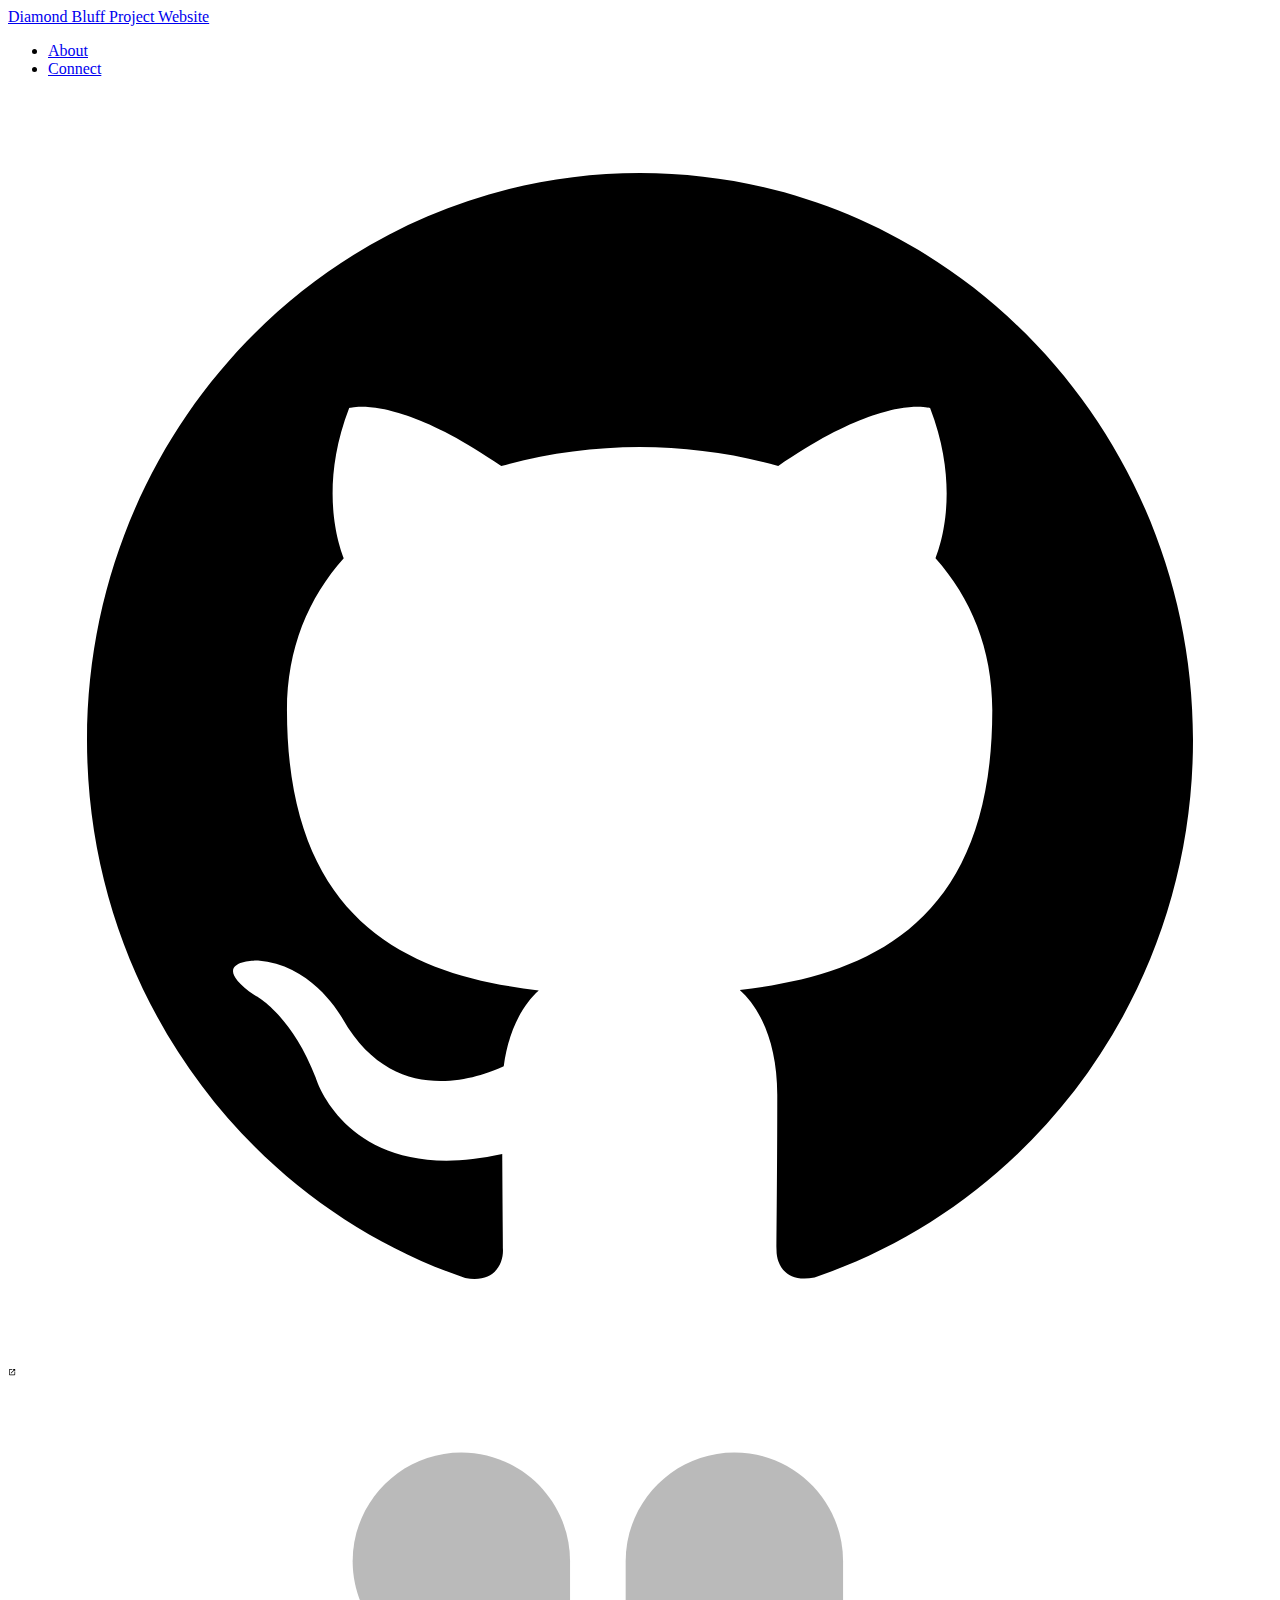
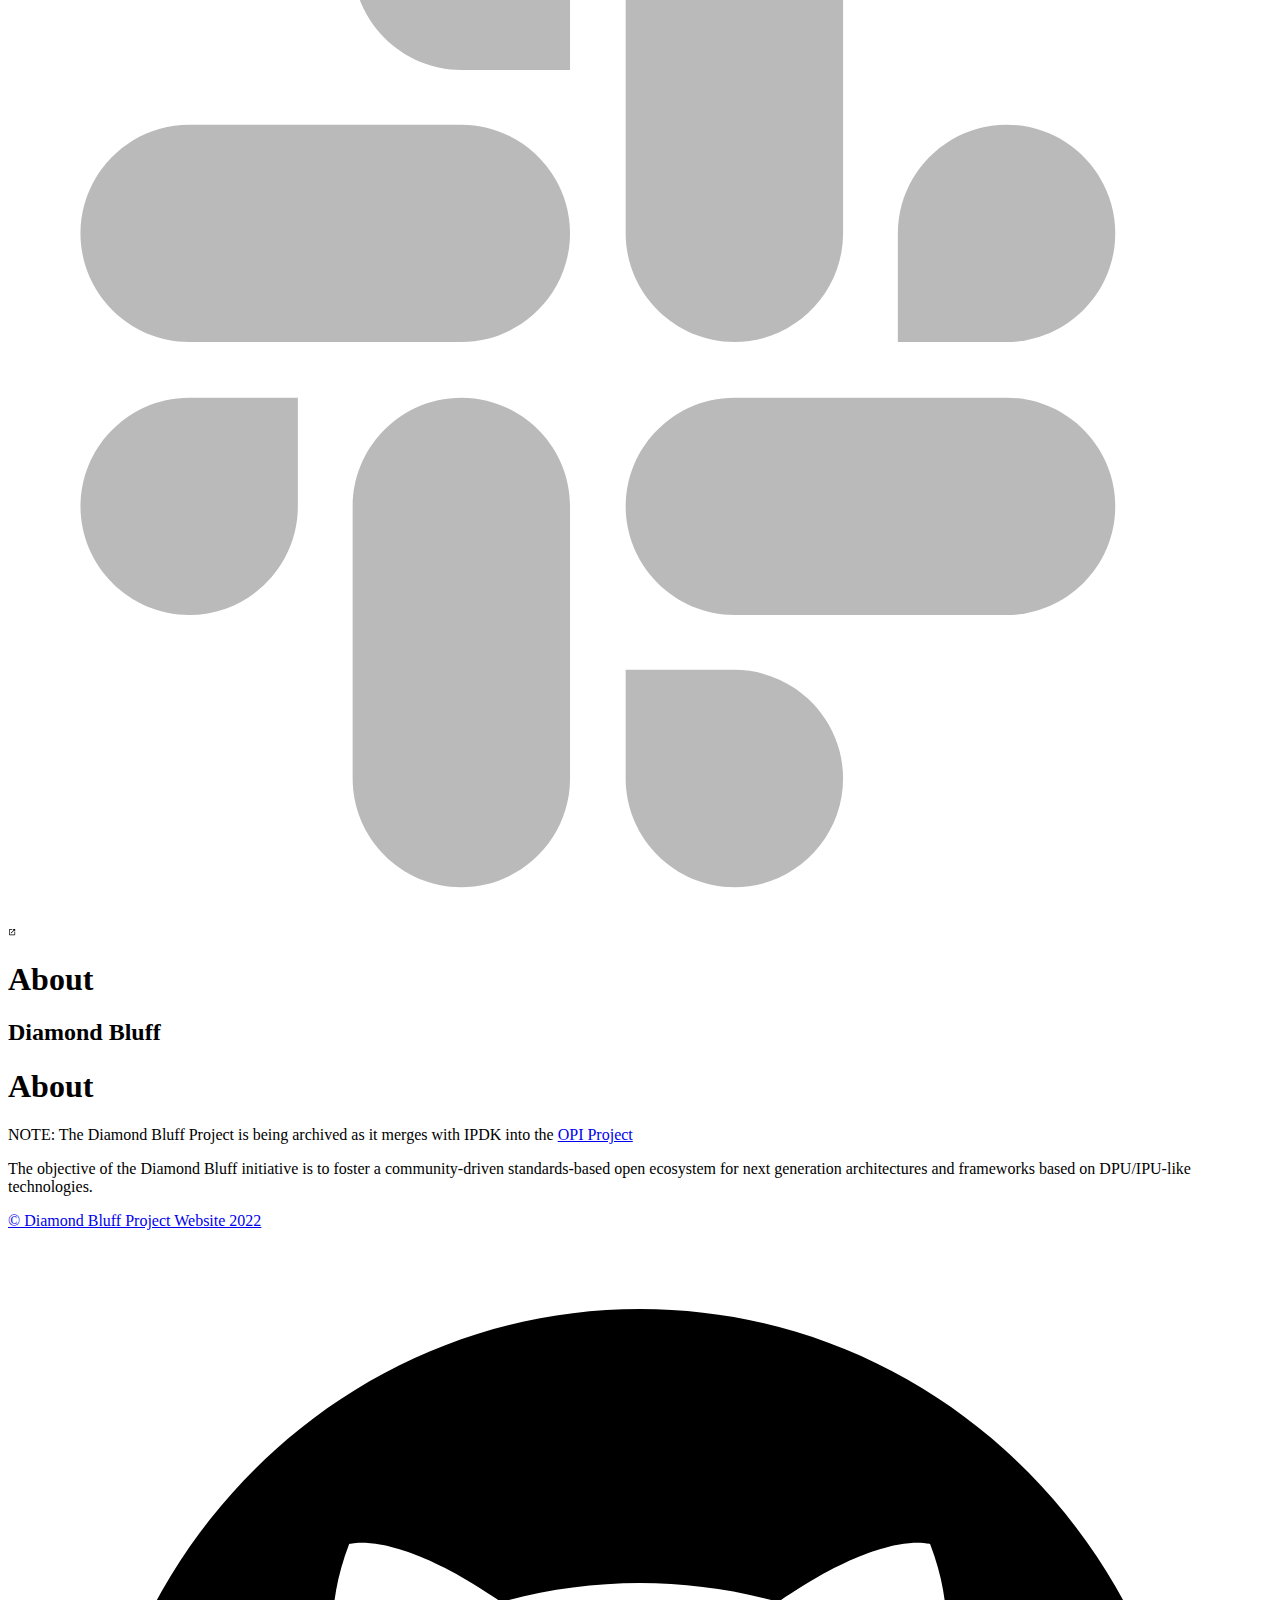
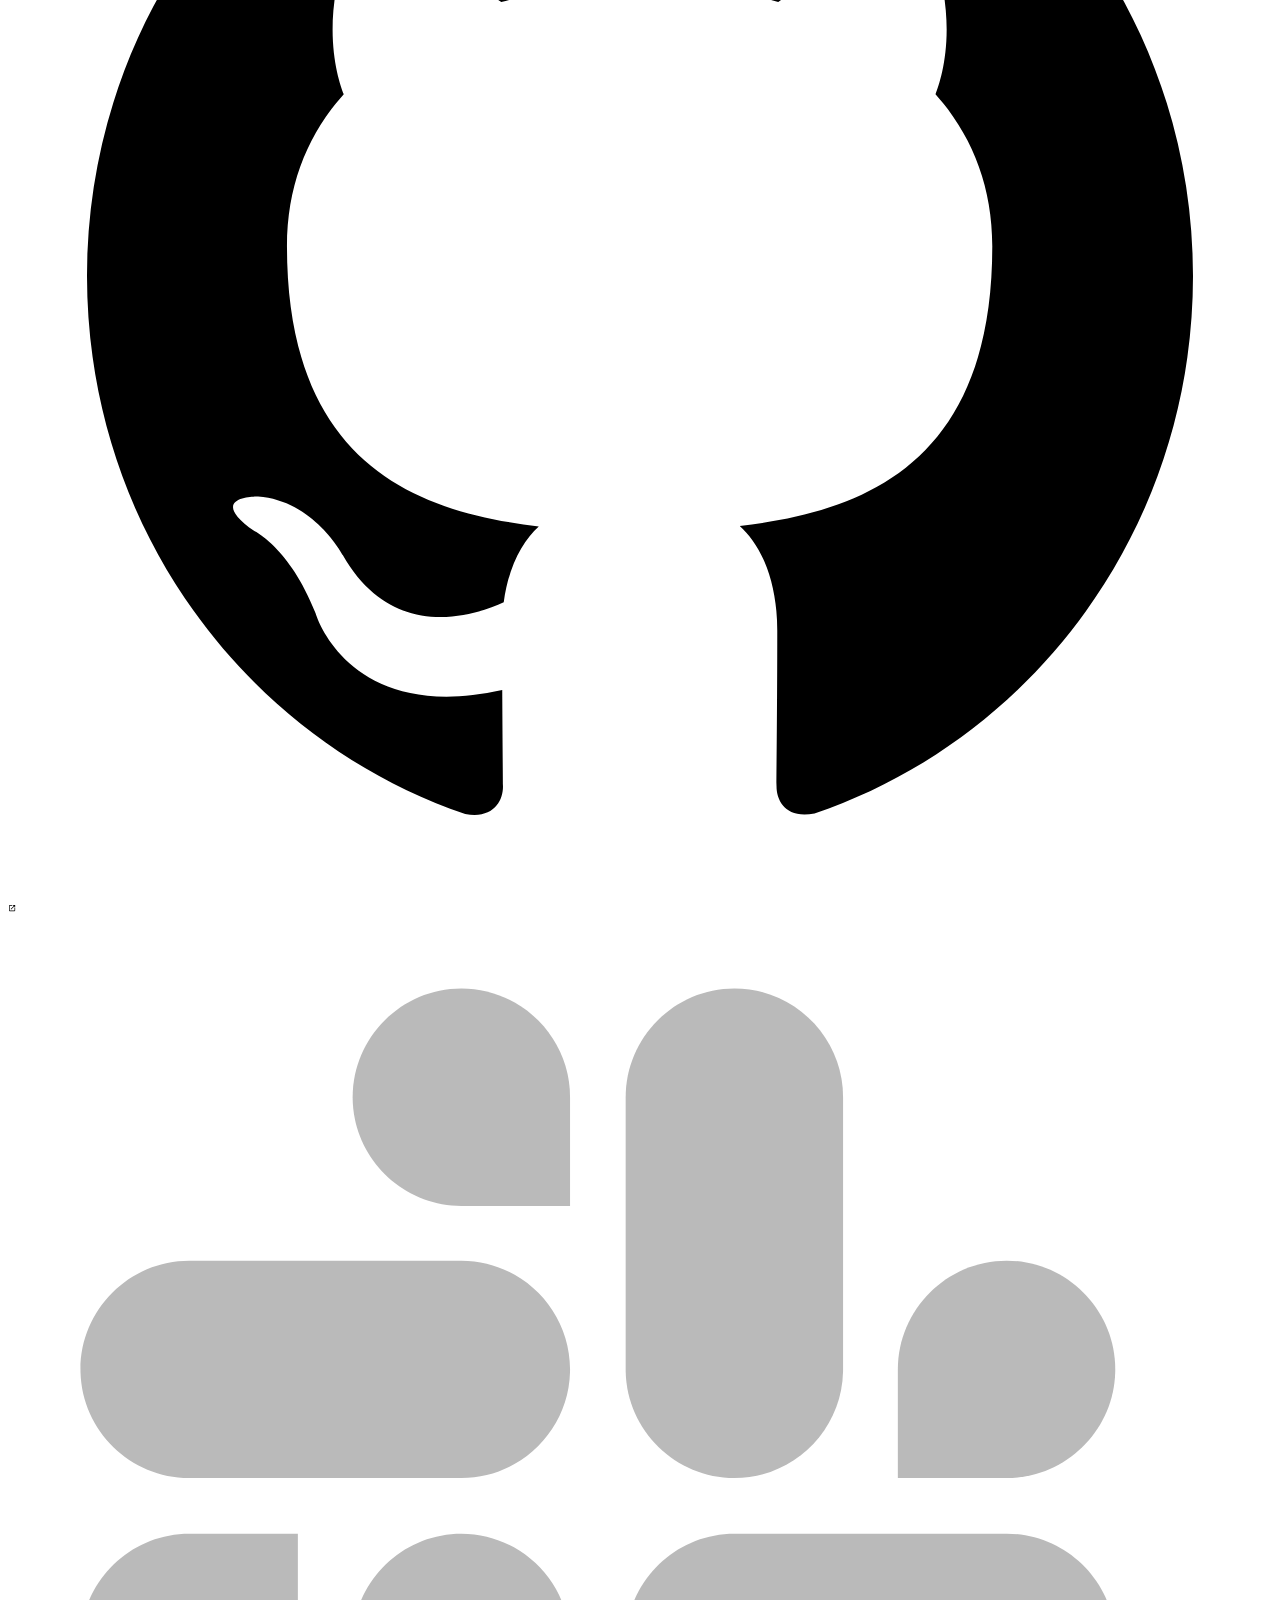
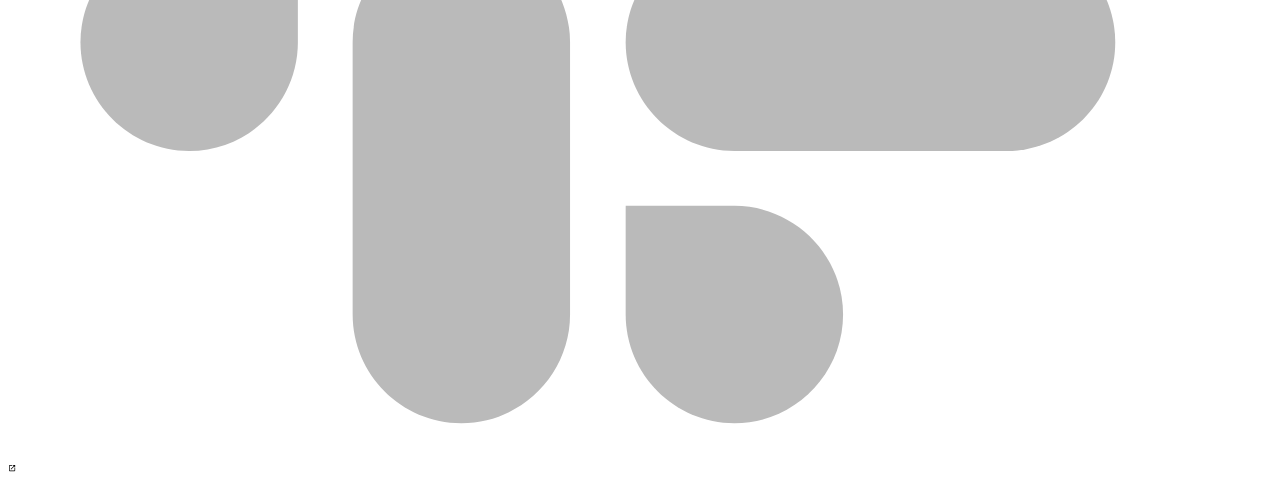
==== commit 8add9398: "deploy: ddc1f18edbf862f7183e3dba9a1387fb8f6de3cf" ====
--- a/about/index.html
+++ b/about/index.html
@@ -1,3 +1,3 @@
-<!doctype html><html lang=en-us><head><meta charset=utf-8><meta http-equiv=x-ua-compatible content="IE=edge,chrome=1"><title>About | Diamond Bluff Project Website</title><meta name=viewport content="width=device-width,minimum-scale=1"><meta name=description content="Diamond Bluff"><meta name=generator content="Hugo 0.96.0"><meta name=robots content="noindex, nofollow"><link rel=stylesheet href=/ananke/css/main.min.css><meta property="og:title" content="About"><meta property="og:description" content="Diamond Bluff"><meta property="og:type" content="article"><meta property="og:url" content="https://Diamond-Bluff.github.io/about/"><meta property="article:section" content><meta itemprop=name content="About"><meta itemprop=description content="Diamond Bluff"><meta itemprop=wordCount content="25"><meta itemprop=keywords content><meta name=twitter:card content="summary"><meta name=twitter:title content="About"><meta name=twitter:description content="Diamond Bluff"></head><body class="ma0 avenir bg-near-white"><header class="cover bg-top" style=background-image:url(https://Diamond-Bluff.github.io/diamond-bluff-wi.jpg)><div class=bg-black-60><nav class="pv3 ph3 ph4-ns" role=navigation><div class="flex-l justify-between items-center center"><a href=/ class="f3 fw2 hover-white no-underline white-90 dib">Diamond Bluff Project Website</a><div class="flex-l items-center"><ul class="pl0 mr3"><li class="list f5 f4-ns fw4 dib pr3"><a class="hover-white no-underline white-90" href=/about/ title="About page">About</a></li><li class="list f5 f4-ns fw4 dib pr3"><a class="hover-white no-underline white-90" href=/join/ title="Connect page">Connect</a></li></ul><div class=ananke-socials><a href=https://github.com/Diamond-Bluff target=_blank class="github ananke-social-link link-transition stackoverflow link dib z-999 pt3 pt0-l mr1" title="GitHub link" rel=noopener aria-label="follow on GitHub——Opens in a new window"><span class=icon><svg style="enable-background:new 0 0 512 512" viewBox="0 0 512 512" xmlns="http://www.w3.org/2000/svg" xmlns:xlink="http://www.w3.org/1999/xlink"><path d="M256 32C132.3 32 32 134.8 32 261.7c0 101.5 64.2 187.5 153.2 217.9 11.2 2.1 15.3-5 15.3-11.1.0-5.5-.2-19.9-.3-39.1-62.3 13.9-75.5-30.8-75.5-30.8-10.2-26.5-24.9-33.6-24.9-33.6-20.3-14.3 1.5-14 1.5-14 22.5 1.6 34.3 23.7 34.3 23.7 20 35.1 52.4 25 65.2 19.1 2-14.8 7.8-25 14.2-30.7-49.7-5.8-102-25.5-102-113.5.0-25.1 8.7-45.6 23-61.6-2.3-5.8-10-29.2 2.2-60.8.0.0 18.8-6.2 61.6 23.5 17.9-5.1 37-7.6 56.1-7.7 19 .1 38.2 2.6 56.1 7.7 42.8-29.7 61.5-23.5 61.5-23.5 12.2 31.6 4.5 55 2.2 60.8 14.3 16.1 23 36.6 23 61.6.0 88.2-52.4 107.6-102.3 113.3 8 7.1 15.2 21.1 15.2 42.5.0 30.7-.3 55.5-.3 63 0 6.1 4 13.3 15.4 11C415.9 449.1 480 363.1 480 261.7 480 134.8 379.7 32 256 32z"/></svg></span><span class=new-window><svg height="8" style="enable-background:new 0 0 1000 1000" viewBox="0 0 1e3 1e3" xmlns="http://www.w3.org/2000/svg" xmlns:xlink="http://www.w3.org/1999/xlink"><path d="M598 128h298v298h-86V274L392 692l-60-60 418-418H598v-86zM810 810V512h86v298c0 46-40 86-86 86H214c-48 0-86-40-86-86V214c0-46 38-86 86-86h298v86H214v596h596z" style="fill-rule:evenodd;clip-rule:evenodd"/></svg></span></a><a href=https://join.slack.com/t/opi-project/signup target=_blank class="slack ananke-social-link link-transition stackoverflow link dib z-999 pt3 pt0-l mr1" title="Slack link" rel=noopener aria-label="follow on Slack——Opens in a new window"><span class=icon><svg style="enable-background:new 65 65 150 135" viewBox="65 65 150 135" xmlns="http://www.w3.org/2000/svg"><style>.st0{fill:#bababa}</style><g><g><path class="st0" d="M99.4 151.2c0 7.1-5.8 12.9-12.9 12.9s-12.9-5.8-12.9-12.9 5.8-12.9 12.9-12.9h12.9v12.9z"/><path class="st0" d="M105.9 151.2c0-7.1 5.8-12.9 12.9-12.9s12.9 5.8 12.9 12.9v32.3c0 7.1-5.8 12.9-12.9 12.9s-12.9-5.8-12.9-12.9V151.2z"/></g><g><path class="st0" d="M118.8 99.4c-7.1.0-12.9-5.8-12.9-12.9s5.8-12.9 12.9-12.9 12.9 5.8 12.9 12.9v12.9H118.8z"/><path class="st0" d="M118.8 105.9c7.1.0 12.9 5.8 12.9 12.9s-5.8 12.9-12.9 12.9H86.5c-7.1.0-12.9-5.8-12.9-12.9s5.8-12.9 12.9-12.9h32.3z"/></g><g><path class="st0" d="M170.6 118.8c0-7.1 5.8-12.9 12.9-12.9s12.9 5.8 12.9 12.9-5.8 12.9-12.9 12.9h-12.9V118.8z"/><path class="st0" d="M164.1 118.8c0 7.1-5.8 12.9-12.9 12.9s-12.9-5.8-12.9-12.9V86.5c0-7.1 5.8-12.9 12.9-12.9s12.9 5.8 12.9 12.9v32.3z"/></g><g><path class="st0" d="M151.2 170.6c7.1.0 12.9 5.8 12.9 12.9s-5.8 12.9-12.9 12.9-12.9-5.8-12.9-12.9v-12.9h12.9z"/><path class="st0" d="M151.2 164.1c-7.1.0-12.9-5.8-12.9-12.9s5.8-12.9 12.9-12.9h32.3c7.1.0 12.9 5.8 12.9 12.9s-5.8 12.9-12.9 12.9H151.2z"/></g></g></svg></span><span class=new-window><svg height="8" style="enable-background:new 0 0 1000 1000" viewBox="0 0 1e3 1e3" xmlns="http://www.w3.org/2000/svg" xmlns:xlink="http://www.w3.org/1999/xlink"><path d="M598 128h298v298h-86V274L392 692l-60-60 418-418H598v-86zM810 810V512h86v298c0 46-40 86-86 86H214c-48 0-86-40-86-86V214c0-46 38-86 86-86h298v86H214v596h596z" style="fill-rule:evenodd;clip-rule:evenodd"/></svg></span></a></div></div></div></nav><div class="tc-l pv6 ph3 ph4-ns"><h1 class="f2 f1-l fw2 white-90 mb0 lh-title">About</h1><h2 class="fw1 f5 f3-l white-80 measure-wide-l center lh-copy mt3 mb4">Diamond Bluff</h2></div></div></header><main class=pb7 role=main><div class="flex-l mt2 mw8 center"><article class="center cf pv5 ph3 ph4-ns mw7"><header><p class="f6 b helvetica tracked"></p><h1 class=f1>About</h1></header><div class="nested-copy-line-height lh-copy f4 nested-links mid-gray"><p>The objective of the Diamond Bluff initiative is to foster a community-driven
+<!doctype html><html lang=en-us><head><meta charset=utf-8><meta http-equiv=x-ua-compatible content="IE=edge,chrome=1"><title>About | Diamond Bluff Project Website</title><meta name=viewport content="width=device-width,minimum-scale=1"><meta name=description content="Diamond Bluff"><meta name=generator content="Hugo 0.96.0"><meta name=robots content="noindex, nofollow"><link rel=stylesheet href=/ananke/css/main.min.css><meta property="og:title" content="About"><meta property="og:description" content="Diamond Bluff"><meta property="og:type" content="article"><meta property="og:url" content="https://Diamond-Bluff.github.io/about/"><meta property="article:section" content><meta itemprop=name content="About"><meta itemprop=description content="Diamond Bluff"><meta itemprop=wordCount content="41"><meta itemprop=keywords content><meta name=twitter:card content="summary"><meta name=twitter:title content="About"><meta name=twitter:description content="Diamond Bluff"></head><body class="ma0 avenir bg-near-white"><header class="cover bg-top" style=background-image:url(https://Diamond-Bluff.github.io/diamond-bluff-wi.jpg)><div class=bg-black-60><nav class="pv3 ph3 ph4-ns" role=navigation><div class="flex-l justify-between items-center center"><a href=/ class="f3 fw2 hover-white no-underline white-90 dib">Diamond Bluff Project Website</a><div class="flex-l items-center"><ul class="pl0 mr3"><li class="list f5 f4-ns fw4 dib pr3"><a class="hover-white no-underline white-90" href=/about/ title="About page">About</a></li><li class="list f5 f4-ns fw4 dib pr3"><a class="hover-white no-underline white-90" href=/join/ title="Connect page">Connect</a></li></ul><div class=ananke-socials><a href=https://github.com/Diamond-Bluff target=_blank class="github ananke-social-link link-transition stackoverflow link dib z-999 pt3 pt0-l mr1" title="GitHub link" rel=noopener aria-label="follow on GitHub——Opens in a new window"><span class=icon><svg style="enable-background:new 0 0 512 512" viewBox="0 0 512 512" xmlns="http://www.w3.org/2000/svg" xmlns:xlink="http://www.w3.org/1999/xlink"><path d="M256 32C132.3 32 32 134.8 32 261.7c0 101.5 64.2 187.5 153.2 217.9 11.2 2.1 15.3-5 15.3-11.1.0-5.5-.2-19.9-.3-39.1-62.3 13.9-75.5-30.8-75.5-30.8-10.2-26.5-24.9-33.6-24.9-33.6-20.3-14.3 1.5-14 1.5-14 22.5 1.6 34.3 23.7 34.3 23.7 20 35.1 52.4 25 65.2 19.1 2-14.8 7.8-25 14.2-30.7-49.7-5.8-102-25.5-102-113.5.0-25.1 8.7-45.6 23-61.6-2.3-5.8-10-29.2 2.2-60.8.0.0 18.8-6.2 61.6 23.5 17.9-5.1 37-7.6 56.1-7.7 19 .1 38.2 2.6 56.1 7.7 42.8-29.7 61.5-23.5 61.5-23.5 12.2 31.6 4.5 55 2.2 60.8 14.3 16.1 23 36.6 23 61.6.0 88.2-52.4 107.6-102.3 113.3 8 7.1 15.2 21.1 15.2 42.5.0 30.7-.3 55.5-.3 63 0 6.1 4 13.3 15.4 11C415.9 449.1 480 363.1 480 261.7 480 134.8 379.7 32 256 32z"/></svg></span><span class=new-window><svg height="8" style="enable-background:new 0 0 1000 1000" viewBox="0 0 1e3 1e3" xmlns="http://www.w3.org/2000/svg" xmlns:xlink="http://www.w3.org/1999/xlink"><path d="M598 128h298v298h-86V274L392 692l-60-60 418-418H598v-86zM810 810V512h86v298c0 46-40 86-86 86H214c-48 0-86-40-86-86V214c0-46 38-86 86-86h298v86H214v596h596z" style="fill-rule:evenodd;clip-rule:evenodd"/></svg></span></a><a href=https://join.slack.com/t/opi-project/signup target=_blank class="slack ananke-social-link link-transition stackoverflow link dib z-999 pt3 pt0-l mr1" title="Slack link" rel=noopener aria-label="follow on Slack——Opens in a new window"><span class=icon><svg style="enable-background:new 65 65 150 135" viewBox="65 65 150 135" xmlns="http://www.w3.org/2000/svg"><style>.st0{fill:#bababa}</style><g><g><path class="st0" d="M99.4 151.2c0 7.1-5.8 12.9-12.9 12.9s-12.9-5.8-12.9-12.9 5.8-12.9 12.9-12.9h12.9v12.9z"/><path class="st0" d="M105.9 151.2c0-7.1 5.8-12.9 12.9-12.9s12.9 5.8 12.9 12.9v32.3c0 7.1-5.8 12.9-12.9 12.9s-12.9-5.8-12.9-12.9V151.2z"/></g><g><path class="st0" d="M118.8 99.4c-7.1.0-12.9-5.8-12.9-12.9s5.8-12.9 12.9-12.9 12.9 5.8 12.9 12.9v12.9H118.8z"/><path class="st0" d="M118.8 105.9c7.1.0 12.9 5.8 12.9 12.9s-5.8 12.9-12.9 12.9H86.5c-7.1.0-12.9-5.8-12.9-12.9s5.8-12.9 12.9-12.9h32.3z"/></g><g><path class="st0" d="M170.6 118.8c0-7.1 5.8-12.9 12.9-12.9s12.9 5.8 12.9 12.9-5.8 12.9-12.9 12.9h-12.9V118.8z"/><path class="st0" d="M164.1 118.8c0 7.1-5.8 12.9-12.9 12.9s-12.9-5.8-12.9-12.9V86.5c0-7.1 5.8-12.9 12.9-12.9s12.9 5.8 12.9 12.9v32.3z"/></g><g><path class="st0" d="M151.2 170.6c7.1.0 12.9 5.8 12.9 12.9s-5.8 12.9-12.9 12.9-12.9-5.8-12.9-12.9v-12.9h12.9z"/><path class="st0" d="M151.2 164.1c-7.1.0-12.9-5.8-12.9-12.9s5.8-12.9 12.9-12.9h32.3c7.1.0 12.9 5.8 12.9 12.9s-5.8 12.9-12.9 12.9H151.2z"/></g></g></svg></span><span class=new-window><svg height="8" style="enable-background:new 0 0 1000 1000" viewBox="0 0 1e3 1e3" xmlns="http://www.w3.org/2000/svg" xmlns:xlink="http://www.w3.org/1999/xlink"><path d="M598 128h298v298h-86V274L392 692l-60-60 418-418H598v-86zM810 810V512h86v298c0 46-40 86-86 86H214c-48 0-86-40-86-86V214c0-46 38-86 86-86h298v86H214v596h596z" style="fill-rule:evenodd;clip-rule:evenodd"/></svg></span></a></div></div></div></nav><div class="tc-l pv6 ph3 ph4-ns"><h1 class="f2 f1-l fw2 white-90 mb0 lh-title">About</h1><h2 class="fw1 f5 f3-l white-80 measure-wide-l center lh-copy mt3 mb4">Diamond Bluff</h2></div></div></header><main class=pb7 role=main><div class="flex-l mt2 mw8 center"><article class="center cf pv5 ph3 ph4-ns mw7"><header><p class="f6 b helvetica tracked"></p><h1 class=f1>About</h1></header><div class="nested-copy-line-height lh-copy f4 nested-links mid-gray"><p>NOTE: The Diamond Bluff Project is being archived as it merges with IPDK into the <a href=https://opiproject.org>OPI Project</a></p><p>The objective of the Diamond Bluff initiative is to foster a community-driven
 standards-based open ecosystem for next generation architectures and frameworks
 based on DPU/IPU-like technologies.</p></div></article></div></main><footer class="bg-black bottom-0 w-100 pa3" role=contentinfo><div class="flex justify-between"><a class="f4 fw4 hover-white no-underline white-70 dn dib-ns pv2 ph3" href=https://Diamond-Bluff.github.io/>&copy; Diamond Bluff Project Website 2022</a><div><div class=ananke-socials><a href=https://github.com/Diamond-Bluff target=_blank class="github ananke-social-link link-transition stackoverflow link dib z-999 pt3 pt0-l mr1" title="GitHub link" rel=noopener aria-label="follow on GitHub——Opens in a new window"><span class=icon><svg style="enable-background:new 0 0 512 512" viewBox="0 0 512 512" xmlns="http://www.w3.org/2000/svg" xmlns:xlink="http://www.w3.org/1999/xlink"><path d="M256 32C132.3 32 32 134.8 32 261.7c0 101.5 64.2 187.5 153.2 217.9 11.2 2.1 15.3-5 15.3-11.1.0-5.5-.2-19.9-.3-39.1-62.3 13.9-75.5-30.8-75.5-30.8-10.2-26.5-24.9-33.6-24.9-33.6-20.3-14.3 1.5-14 1.5-14 22.5 1.6 34.3 23.7 34.3 23.7 20 35.1 52.4 25 65.2 19.1 2-14.8 7.8-25 14.2-30.7-49.7-5.8-102-25.5-102-113.5.0-25.1 8.7-45.6 23-61.6-2.3-5.8-10-29.2 2.2-60.8.0.0 18.8-6.2 61.6 23.5 17.9-5.1 37-7.6 56.1-7.7 19 .1 38.2 2.6 56.1 7.7 42.8-29.7 61.5-23.5 61.5-23.5 12.2 31.6 4.5 55 2.2 60.8 14.3 16.1 23 36.6 23 61.6.0 88.2-52.4 107.6-102.3 113.3 8 7.1 15.2 21.1 15.2 42.5.0 30.7-.3 55.5-.3 63 0 6.1 4 13.3 15.4 11C415.9 449.1 480 363.1 480 261.7 480 134.8 379.7 32 256 32z"/></svg></span><span class=new-window><svg height="8" style="enable-background:new 0 0 1000 1000" viewBox="0 0 1e3 1e3" xmlns="http://www.w3.org/2000/svg" xmlns:xlink="http://www.w3.org/1999/xlink"><path d="M598 128h298v298h-86V274L392 692l-60-60 418-418H598v-86zM810 810V512h86v298c0 46-40 86-86 86H214c-48 0-86-40-86-86V214c0-46 38-86 86-86h298v86H214v596h596z" style="fill-rule:evenodd;clip-rule:evenodd"/></svg></span></a><a href=https://join.slack.com/t/opi-project/signup target=_blank class="slack ananke-social-link link-transition stackoverflow link dib z-999 pt3 pt0-l mr1" title="Slack link" rel=noopener aria-label="follow on Slack——Opens in a new window"><span class=icon><svg style="enable-background:new 65 65 150 135" viewBox="65 65 150 135" xmlns="http://www.w3.org/2000/svg"><style>.st0{fill:#bababa}</style><g><g><path class="st0" d="M99.4 151.2c0 7.1-5.8 12.9-12.9 12.9s-12.9-5.8-12.9-12.9 5.8-12.9 12.9-12.9h12.9v12.9z"/><path class="st0" d="M105.9 151.2c0-7.1 5.8-12.9 12.9-12.9s12.9 5.8 12.9 12.9v32.3c0 7.1-5.8 12.9-12.9 12.9s-12.9-5.8-12.9-12.9V151.2z"/></g><g><path class="st0" d="M118.8 99.4c-7.1.0-12.9-5.8-12.9-12.9s5.8-12.9 12.9-12.9 12.9 5.8 12.9 12.9v12.9H118.8z"/><path class="st0" d="M118.8 105.9c7.1.0 12.9 5.8 12.9 12.9s-5.8 12.9-12.9 12.9H86.5c-7.1.0-12.9-5.8-12.9-12.9s5.8-12.9 12.9-12.9h32.3z"/></g><g><path class="st0" d="M170.6 118.8c0-7.1 5.8-12.9 12.9-12.9s12.9 5.8 12.9 12.9-5.8 12.9-12.9 12.9h-12.9V118.8z"/><path class="st0" d="M164.1 118.8c0 7.1-5.8 12.9-12.9 12.9s-12.9-5.8-12.9-12.9V86.5c0-7.1 5.8-12.9 12.9-12.9s12.9 5.8 12.9 12.9v32.3z"/></g><g><path class="st0" d="M151.2 170.6c7.1.0 12.9 5.8 12.9 12.9s-5.8 12.9-12.9 12.9-12.9-5.8-12.9-12.9v-12.9h12.9z"/><path class="st0" d="M151.2 164.1c-7.1.0-12.9-5.8-12.9-12.9s5.8-12.9 12.9-12.9h32.3c7.1.0 12.9 5.8 12.9 12.9s-5.8 12.9-12.9 12.9H151.2z"/></g></g></svg></span><span class=new-window><svg height="8" style="enable-background:new 0 0 1000 1000" viewBox="0 0 1e3 1e3" xmlns="http://www.w3.org/2000/svg" xmlns:xlink="http://www.w3.org/1999/xlink"><path d="M598 128h298v298h-86V274L392 692l-60-60 418-418H598v-86zM810 810V512h86v298c0 46-40 86-86 86H214c-48 0-86-40-86-86V214c0-46 38-86 86-86h298v86H214v596h596z" style="fill-rule:evenodd;clip-rule:evenodd"/></svg></span></a></div></div></div></footer></body></html>